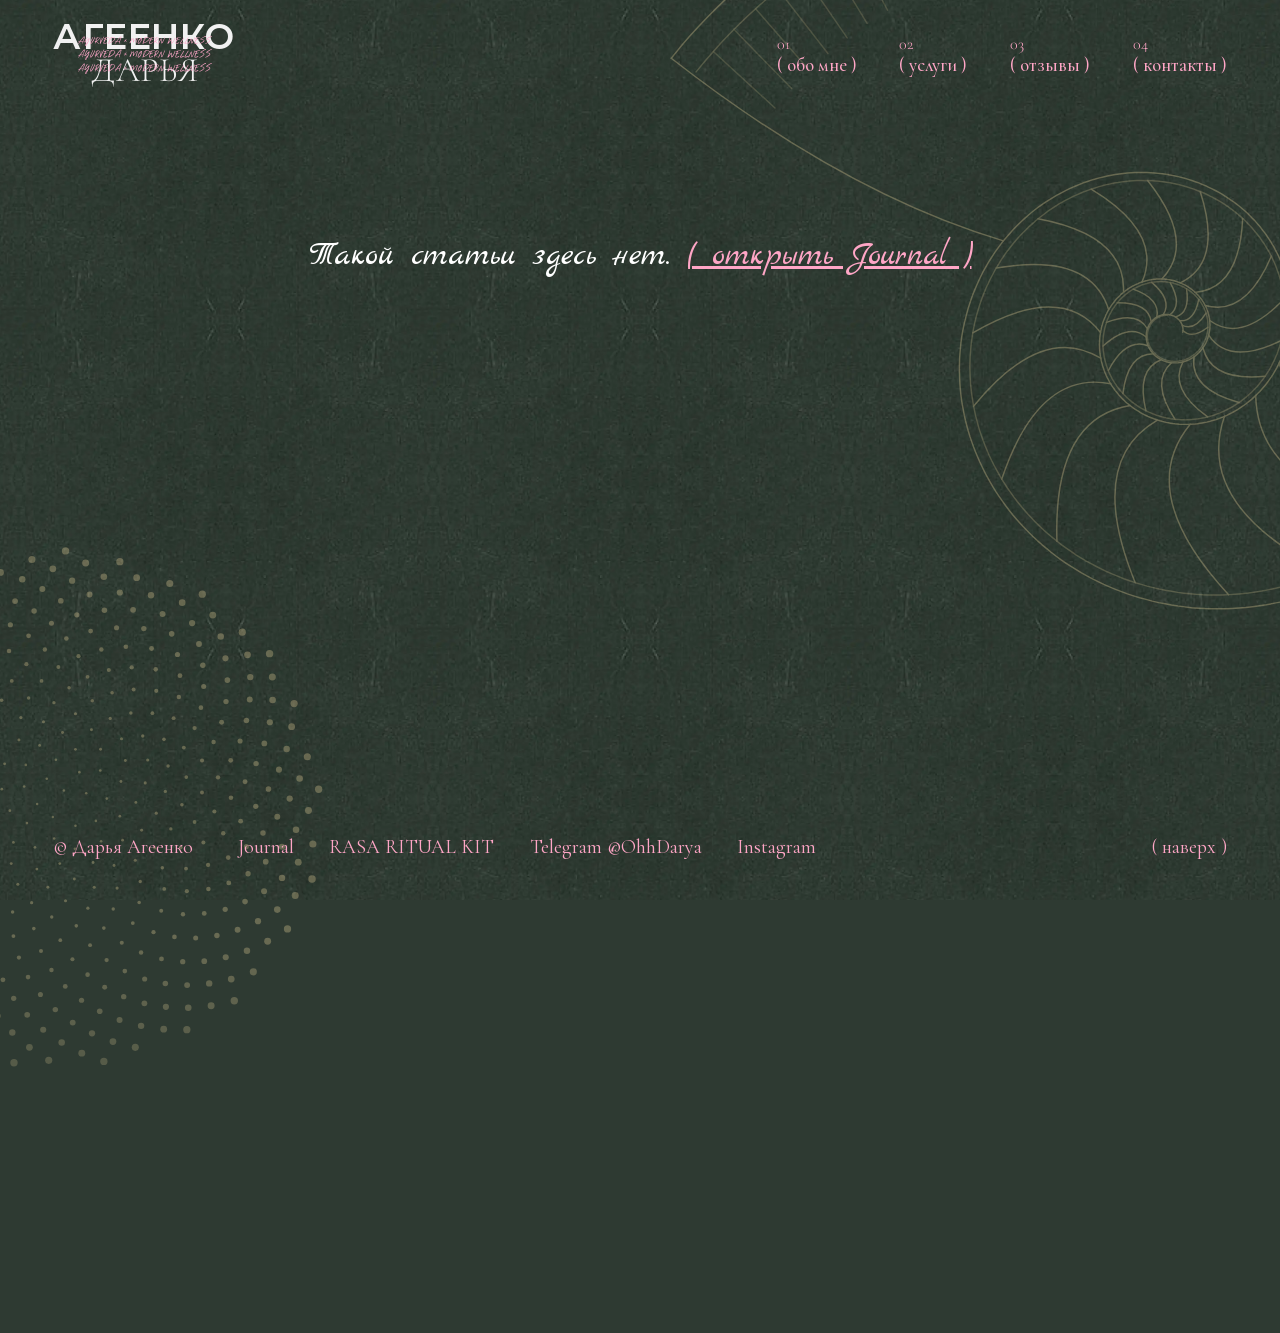
==== article.html @ fcaf8eca "Редактор сайта" ====
<!doctype html>
<html lang="ru" class="tp">
<head>
<meta charset="utf-8">
<meta name="viewport" content="width=device-width, initial-scale=1">
<title>Статья Journal. Дарья Агеенко</title>
<meta name="description" content="Статья из Journal Дарьи Агеенко: Ayurveda и современный wellness.">
<meta name="robots" content="noindex">
<meta name="theme-color" content="#2e3a32">
<meta property="og:type" content="website">
<meta property="og:locale" content="ru_RU">
<meta property="og:title" content="Journal: Дарья Агеенко">
<meta property="og:description" content="Ayurveda × Modern Wellness: статьи, интервью, рецепты.">
<meta property="og:image" content="img/og.jpg">
<link rel="icon" href="favicon.svg" type="image/svg+xml">
<link rel="icon" href="favicon-32.png" sizes="32x32" type="image/png">
<link rel="apple-touch-icon" href="apple-touch-icon.png">
<link rel="preload" href="fonts/montserrat-600.woff2" as="font" type="font/woff2" crossorigin>
<link rel="preload" href="fonts/cormorant-300.woff2" as="font" type="font/woff2" crossorigin>
<link rel="preload" href="fonts/cormorant-garamond-400.woff2" as="font" type="font/woff2" crossorigin>
<link rel="stylesheet" href="css/style.css">
<link rel="stylesheet" href="css/tests.css">
<link rel="stylesheet" href="css/extra.css">
<script>document.documentElement.classList.add('js')</script>
</head>
<body>
<div class="tbg" aria-hidden="true"></div>

<header class="thead" id="top">
  <a class="tlogo lockup" href="index.html" aria-label="Агеенко Дарья: на главную">
    <span class="lockup__h"><span class="lockup__sur">АГЕЕНКО</span> <span class="lockup__name">ДАРЬЯ</span></span>
    <span class="lockup__tag" aria-hidden="true">
      <img src="img/script.svg" width="602" height="48" alt="">
      <img src="img/script.svg" width="602" height="48" alt="">
      <img src="img/script.svg" width="602" height="48" alt="">
    </span>
  </a>
  <button class="burger" type="button" aria-expanded="false" aria-controls="menu"><span class="burger__open">( меню )</span><span class="burger__close">( закрыть )</span></button>
  <nav class="menu" id="menu" aria-label="Разделы">
    <a class="menu__i" href="index.html#about"><span class="menu__n">01</span><span class="menu__l">( обо мне )</span></a>
    <a class="menu__i" href="index.html#services"><span class="menu__n">02</span><span class="menu__l">( услуги )</span></a>
    <a class="menu__i" href="rasa-reset.html#otzyvy"><span class="menu__n">03</span><span class="menu__l">( отзывы )</span></a>
    <a class="menu__i" href="index.html#contacts"><span class="menu__n">04</span><span class="menu__l">( контакты )</span></a>
  </nav>
</header>

<main class="ar">

  <!-- статья Journal: содержимое приходит из редактора сайта (admin/, раздел «Journal»), адрес article.html?id=… -->
  <article class="ar-in" data-article hidden>
    <header class="ar-head">
      <a class="tlink ar-back" href="journal.html"><span class="arr" aria-hidden="true"></span>Journal</a>
      <div class="ar-head__l">
        <p class="ar-rub" data-a-rubric></p>
        <h1 class="ar-h" data-a-title tabindex="-1"></h1>
        <p class="ar-date" data-a-date hidden></p>
      </div>
      <figure class="ar-cover" data-a-cover hidden><img alt="" width="800" height="1000" decoding="async"></figure>
    </header>
    <div class="paper ar-paper">
      <div class="ar-text" data-a-text></div>
    </div>
    <div class="ar-end">
      <a class="pill pill--cta" href="test.html">Пройти тест на дошу&nbsp;<span class="arr" aria-hidden="true"></span></a>
      <p class="ar-end__links">
        <a class="tlink" href="journal.html">( все статьи )</a>
        <a class="tlink" href="rasa-reset.html">( RASA RESET )</a>
      </p>
    </div>
  </article>

  <p class="ar-none" data-a-none hidden>Такой статьи здесь нет. <a href="journal.html">( открыть Journal )</a></p>
  <noscript><p class="ar-none">Статьи открываются с включённым JavaScript. <a href="journal.html">( Journal )</a></p></noscript>

</main>

<footer class="foot tfoot">
  <p>© Дарья Агеенко</p>
  <nav class="foot__nav" aria-label="Разделы сайта">
    <a href="journal.html">Journal</a>
    <a href="box.html">RASA RITUAL KIT</a>
    <a href="https://t.me/OhhDarya" target="_blank" rel="noopener" aria-label="Telegram Дарьи: @OhhDarya" data-c-href="tg" data-c-aria="Telegram Дарьи: @{tg}" data-c-text="Telegram @{tg}">Telegram @OhhDarya</a>
    <a href="https://www.instagram.com/wellness_daria/" target="_blank" rel="noopener" data-c-href="ig">Instagram</a>
  </nav>
  <a href="#top">( наверх )</a>
</footer>

<script src="js/main.js" defer></script>
<script src="js/cms-site.js" defer></script>
<script src="js/article.js" defer></script>
<script src="assets/js/cms.js" data-cms-api="https://vasylian-admin.vasilyanaptyp.workers.dev" data-cms-site="ageenko" defer></script>
</body>
</html>
---- css/style.css ----
/* Дарья Агеенко: Ayurveda × Modern Wellness.
   Размеры заданы в rem: на компьютере 1rem = 1/144 ширины окна (макет 1440 px),
   на телефоне 1rem = 1/39 ширины (макет 390 px). */
@font-face{font-family:"Montserrat";src:url(../fonts/montserrat-600.woff2) format("woff2");font-weight:600;font-style:normal;font-display:swap}
@font-face{font-family:"Montserrat";src:url(../fonts/montserrat-300.woff2) format("woff2");font-weight:300;font-style:normal;font-display:swap}
@font-face{font-family:"Cormorant";src:url(../fonts/cormorant-300.woff2) format("woff2");font-weight:300;font-style:normal;font-display:swap}
@font-face{font-family:"Cormorant Garamond";src:url(../fonts/cormorant-garamond-400.woff2) format("woff2");font-weight:400;font-style:normal;font-display:swap}
@font-face{font-family:"Cormorant Garamond";src:url(../fonts/cormorant-garamond-500.woff2) format("woff2");font-weight:500;font-style:normal;font-display:swap}
@font-face{font-family:"Cormorant Garamond";src:url(../fonts/cormorant-garamond-300.woff2) format("woff2");font-weight:300;font-style:normal;font-display:swap;unicode-range:U+30-39}
@font-face{font-family:"Cormorant Garamond";src:url(../fonts/cormorant-garamond-400i.woff2) format("woff2");font-weight:400;font-style:italic;font-display:swap}
@font-face{font-family:"Marck Script";src:url(../fonts/marck-script.woff2) format("woff2");font-weight:400;font-style:normal;font-display:swap}

:root{
  --green:#2e3a32;
  --pink:#ffa6c6;
  --white:#f1f1f1;
  --ink:#2e3a32;
  --paper:#f1f1f1;
  --serif:"Cormorant Garamond","Cormorant",Georgia,"Times New Roman",serif;
  --hand:"Marck Script","Segoe Script","Comic Sans MS",cursive;
  --grot:"Montserrat","Arial Black",Arial,sans-serif;
  --ease:cubic-bezier(.2,.7,.2,1);
}
*,*::before,*::after{box-sizing:border-box}
html{-webkit-text-size-adjust:100%;text-size-adjust:100%;scroll-behavior:smooth;background:var(--green)}
body{margin:0;background:var(--green);color:var(--white);font-family:var(--serif);font-size:1.8rem;line-height:1.3;overflow-x:hidden;-webkit-font-smoothing:antialiased;-moz-osx-font-smoothing:grayscale;text-rendering:optimizeLegibility}
img,picture{display:block}
img{max-width:none}
h1,h2,h3,p,ol,ul{margin:0;padding:0;font-weight:400}
ol,ul{list-style:none}
a{color:inherit}
button{font:inherit;color:inherit;background:none;border:0;padding:0;cursor:pointer;border-radius:0}
em{font-style:normal}
.vh{position:absolute!important;width:1px;height:1px;margin:-1px;padding:0;overflow:hidden;clip:rect(0 0 0 0);clip-path:inset(50%);white-space:nowrap;border:0}
:focus-visible{outline:2px solid var(--pink);outline-offset:3px}
.strip :focus-visible,.modal--paper :focus-visible{outline-color:#111}
section[id],header[id]{scroll-margin-top:0}

/* --- общие элементы --- */
.menu__i,.more,.join,.foot a,.modal__x{color:var(--pink);text-decoration:none}
.menu__n,.menu__l{display:block;font-family:var(--serif);line-height:1}
.menu__n{font-weight:300}
.menu__l{font-weight:500}
.more,.join{text-decoration:underline;text-decoration-thickness:.045em;text-underline-offset:.13em;text-decoration-skip-ink:none}
.pill{display:inline-flex;align-items:center;justify-content:center;background:url(../img/pill.svg) center/100% 100% no-repeat;color:var(--pink);font-family:var(--serif);font-weight:400;line-height:1;text-decoration:none;white-space:nowrap;transition:transform .35s var(--ease),filter .35s}
.pill:hover{transform:scale(1.05);filter:brightness(1.12)}
.menu__i,.more,.join,.foot a,.modal__x{transition:opacity .25s}
.menu__i:hover,.more:hover,.join:hover,.foot a:hover,.modal__x:hover{opacity:.7}

/* --- надпись первого экрана: всё в em, размер задаёт .lockup --- */
.lockup{line-height:1}
.lockup__h{font-size:1em;line-height:1}
.lockup__sur{position:absolute;left:0;top:-.1432em;letter-spacing:.0133em;font-family:var(--grot);font-weight:600;color:var(--white);white-space:nowrap}
.lockup__name{position:absolute;left:1.0879em;top:.843em;letter-spacing:.028em;font-family:"Cormorant",var(--serif);font-weight:300;font-size:.963em;color:var(--white);white-space:nowrap}
.lockup__tag img{position:absolute;left:.6871em;top:.3116em;width:3.7767em;height:auto}
.lockup__tag img:nth-child(2){top:.7006em}
.lockup__tag img:nth-child(3){top:1.0895em}

/* --- появление при прокрутке (только с JS и без reduced motion) --- */
.js .rv,.js .rv-settle{transition:opacity .9s var(--ease) var(--d,0s),translate 1.1s var(--ease) var(--d,0s)}
.js .rv:not(.in){opacity:0;translate:0 2.4rem}
.js .rv-settle:not(.in){translate:-1rem 1.6rem}
/* героиня не просвечивает: за её головой обрезана буква заголовка, как в макете */
.js .dosha__girl.rv:not(.in){opacity:1}
[data-parallax]{will-change:translate}

/* --- окна --- */
.modal{border:0;padding:0;background:transparent;color:inherit;max-width:none;max-height:none;overflow:visible}
.modal::backdrop{background:rgba(20,26,22,.72);backdrop-filter:none}
.modal__in{position:relative;display:flex;flex-direction:column;align-items:center;text-align:center}
.modal--dark .modal__in{background:var(--green) url(../img/m_green.webp) center/78rem auto;color:#fff;box-shadow:0 2rem 6rem rgba(0,0,0,.55)}
.modal--paper .modal__in{background:#f1f1f1 url(../img/m_paper.webp) center/60rem auto;color:#000;box-shadow:0 2rem 6rem rgba(0,0,0,.55)}
.modal__frame{position:absolute;inset:1.2rem;width:calc(100% - 2.4rem);height:calc(100% - 2.4rem);pointer-events:none}
.modal__h img{height:auto}
.modal--dark .modal__t{font-family:var(--hand)}
.modal__x{position:relative;font-family:var(--serif)}
.modal--paper .modal__x{color:#000;text-decoration:underline;text-decoration-thickness:.045em;text-underline-offset:.16em}
.modal[open]{animation:pop .45s var(--ease)}
@keyframes pop{from{opacity:0;transform:translateY(1.6rem) rotate(-1.2deg)}to{opacity:1;transform:none}}

/* длинное окно «читать дальше» */
.modal--long .modal__in{align-items:stretch;text-align:left;max-height:88vh;max-height:88dvh;overflow-y:auto;overscroll-behavior:contain}
.modal__lead{font-family:var(--hand);color:var(--ink)}
.modal__body{font-family:var(--serif);font-weight:500;color:#111}
.modal__body ul{margin:.5em 0 0}
.modal--long .modal__x{align-self:center}
.more--nb{color:var(--pink)}

/* страницы после оплаты (spasibo.html, oshibka.html) */
.note{min-height:100vh;min-height:100dvh;display:flex;flex-direction:column;align-items:center;justify-content:center;text-align:center;color:var(--white)}
.note__h{font-family:var(--hand);color:var(--pink);line-height:1.05}
.note__t{font-family:var(--serif);font-weight:400;line-height:.95}
.note__t p+p{margin-top:.75em}
.note__a{font-family:var(--serif);color:var(--pink);text-decoration:underline;text-decoration-thickness:.045em;text-underline-offset:.13em;transition:opacity .25s}
.note__a:hover{opacity:.7}
.note__back{color:var(--pink);opacity:.75;text-decoration:none;font-family:var(--serif)}

/* окно консультаций: три карточки в арках */
.cons{position:relative;display:flex;flex-direction:column;align-items:center;text-align:center;border-style:solid;border-color:var(--pink)}
.cons__h{font-family:var(--hand);color:var(--pink);line-height:.9}
.cons__h span{display:block}
.cons__price{font-family:var(--grot);font-weight:300;color:var(--pink);line-height:1}
.cons__price span{display:block;margin-top:.1em;font-family:var(--hand)}
.cons__t{background:#f1f1f1 url(../img/m_paper.webp) center/60rem auto;color:#111;font-family:var(--serif);font-weight:500;text-align:left}
.cons__t strong{font-weight:500;text-decoration:underline;text-decoration-thickness:.05em;text-underline-offset:.14em}

.pill--wide{background:none;border:.2rem dashed var(--pink);border-radius:99rem}

@media (prefers-reduced-motion:reduce){
  html{scroll-behavior:auto}
  .js .rv,.js .rv-settle{transition:none!important;opacity:1!important;translate:none!important}
  [data-parallax]{translate:none!important}
  .modal[open]{animation:none}
  .pill,.pill:hover{transition:none;transform:none}
}

/* ================= КОМПЬЮТЕР (макет 1440) ================= */
@media (min-width:700px){
html{font-size:calc(min(100vw,2560px)/144)}
body{max-width:2560px;margin-inline:auto}
.burger{display:none}
.ln{display:block;white-space:nowrap}

/* ---- первый экран ---- */
.hero{position:relative;height:80rem;z-index:1}
.hero__bg img{position:absolute;left:0;top:0;width:144rem;height:84rem}
.lockup{position:absolute;left:31.03rem;top:22.6rem;width:81.04rem;font-size:15.94rem;line-height:1}
.menu__i{position:absolute;top:56.77rem}
.menu__i--1{left:25.1rem}.menu__i--2{left:51.2rem}.menu__i--3{left:77.4rem}.menu__i--4{left:106.6rem}
.menu__n{font-size:2.47rem}
.menu__l{font-size:2.52rem;margin-top:0.564rem;white-space:nowrap}

/* ---- обо мне ---- */
.about{position:relative;height:60rem;z-index:3}
.strip{position:absolute;inset:0}
.about__paper img{position:absolute;left:0;top:-6.3rem;width:144rem;height:77.2rem}
.about__nb{position:absolute;left:2.6rem;top:1.7rem;width:92.6rem;height:63.6rem}
.about__nbimg img{width:100%;height:100%}
.about__text{position:absolute;left:16.7rem;top:15.15rem;transform-origin:0 0;transform:rotate(10.3deg);font-family:var(--hand);font-size:2rem;line-height:1.77rem;color:var(--ink)}
.about__text p+p{margin-top:1.22rem}
.about__text p+p+p{margin-top:1.52rem}
.about__text em{color:var(--pink);text-decoration:underline;text-decoration-thickness:0.13rem;text-underline-offset:0.2rem;text-decoration-skip-ink:none}
.about__edge img{position:absolute;left:1.8rem;top:49.9rem;width:91.8rem;height:19.2rem;pointer-events:none}
.about__pol{position:absolute;left:107.6rem;top:1.9rem;width:20rem;height:31.4rem}
.about__pol img{width:100%;height:100%}
.about__photo,.about__sketch,.rasa__fig{display:none}

/* ---- доши ---- */
.dosha{position:relative;height:110rem;z-index:1}
.dosha__bg img{position:absolute;left:0;top:-10rem;width:144rem;height:127rem}
.dosha__title img{position:absolute}
.t-which{left:3.967rem;top:6.3rem;width:60.3rem;height:23.4rem}
.t-dosha{left:6.25rem;top:24.9rem;width:56.5rem;height:21.983rem}
.t-are{left:72.1rem;top:20.883rem;width:28.7rem;height:16.133rem}
.t-you{left:106rem;top:17rem;width:34.55rem;height:20.55rem}
.dosha__girl{position:absolute;left:45rem;top:26.6rem;width:38.2rem;height:86rem}
.dosha__girl img{width:100%;height:100%}
.dcard{position:absolute}
.dcard__h img,.dcard__arrow,.dcard__frame,.dcard .pill{position:absolute}
.dcard__t{position:absolute;font-family:var(--hand);font-size:2.76rem;line-height:3.02rem;color:#fff}
.pill{width:12.75rem;height:2.55rem;font-size:2.25rem;padding-bottom:.12em}
.dcard--vata{left:2rem;top:61rem;width:48rem;height:26rem}
.dcard--vata .dcard__h img{left:12.667rem;top:0.883rem;width:26.45rem;height:6.167rem}
.dcard--vata .dcard__t{left:3.69rem;top:8.857rem;font-size:2.813rem;line-height:3.235rem}
.dcard--vata .dcard__arrow{left:0.75rem;top:15.283rem;width:12.267rem;height:8.783rem}
.dcard--vata .pill{left:19.267rem;top:18.267rem}
.dcard--pitta{left:89rem;top:42.2rem;width:49rem;height:29.2rem}
.dcard--pitta .dcard__frame{left:0.6rem;top:0.617rem;width:47.333rem;height:27.95rem}
.dcard--pitta .dcard__h img{left:10.733rem;top:3.433rem;width:27.4rem;height:5.917rem}
.dcard--pitta .dcard__t{left:2.91rem;top:11.714rem;font-size:2.813rem;line-height:3.05rem}
.dcard--pitta .pill{left:17.867rem;top:22.467rem}
.dcard--kapha{left:80rem;top:76rem;width:47rem;height:23rem}
.dcard--kapha .dcard__h img{left:12.367rem;top:0.833rem;width:31.567rem;height:6.283rem}
.dcard--kapha .dcard__t{left:0.73rem;top:8.94rem}
.dcard--kapha .pill{left:16.867rem;top:19.367rem}
.dosha__pol{position:absolute;left:109.4rem;top:77rem;width:30.8rem;height:30.2rem}
.dosha__pol img{width:100%;height:100%}

/* ---- услуги (4 колонки) ---- */
.services{position:relative;height:87rem;z-index:3}
.services__paper img{position:absolute;left:0;top:-2.8rem;width:144rem;height:91rem}
.services__orn,.services__bottom{display:none}
.services__kicker{position:absolute;left:12.433rem;top:13.567rem}
.services__kicker img{width:21.25rem;height:8.267rem}
.services__title{position:absolute;left:31.967rem;top:9.583rem}
.services__title img{width:79.717rem;height:16.033rem}
.sitem{position:absolute;top:30rem;width:33rem;height:44rem;color:#000}
.sitem--1{left:6rem}.sitem--2{left:39rem}.sitem--3{left:72rem}.sitem--4{left:105rem}
.sitem__n,.sitem__h img,.sitem__t,.sitem .more{position:absolute}
.sitem__n{left:1.4rem;top:0.8rem;height:9.2rem;width:auto}
.sitem__h img{left:1.6rem;width:auto}
.sitem--1 .sitem__h img{top:15rem;height:3.87rem}
.sitem--2 .sitem__h img{top:12.4rem;height:6.66rem}
.sitem--3 .sitem__h img{top:15.1rem;height:3.74rem}
.sitem--4 .sitem__h img{top:15rem;height:3.87rem}
.sitem__t{left:1.7rem;top:22.2rem;width:29.8rem;font-family:var(--serif);font-weight:400;font-size:2.45rem;line-height:2.6rem;color:#000}
.sitem__price{display:block;margin-top:1rem;font-family:var(--grot);font-weight:300;font-size:3.6rem;line-height:1}
.more{font-family:var(--serif);font-size:2.2rem;line-height:1;white-space:nowrap}
.sitem .more{left:1.7rem;top:37.2rem}
.dosha__test{position:absolute;left:11.2rem;top:92.5rem}

/* ---- контакты и подвал ---- */
.contacts{position:relative;z-index:1;height:64rem;background:var(--green) url(../img/m_green.webp) center top/46.6rem auto;text-align:center;isolation:isolate}
.contacts::before{content:"";position:absolute;inset:0;z-index:-1;background:url(../img/dosha_bg.webp) center bottom/144rem auto no-repeat;background-image:image-set(url(../img/dosha_bg.webp) 1x,url(../img/dosha_bg@2x.webp) 2x);transform:scaleY(-1);-webkit-mask-image:linear-gradient(to top,transparent 0,#000 14rem);mask-image:linear-gradient(to top,transparent 0,#000 14rem)}
.contacts__k{position:absolute;left:0;right:0;top:9.2rem;display:flex;flex-direction:column;align-items:center}
.contacts__k .menu__n{font-size:2.35rem;color:var(--pink)}
.contacts__k .menu__l{font-size:2.52rem;margin-top:0.564rem;color:var(--pink)}
.tg{position:absolute;left:0;right:0;top:19rem;margin-inline:auto;width:max-content;display:block;font-size:11.2rem;line-height:1;color:var(--white);text-decoration:none;white-space:nowrap}
.tg__big{display:block;font-family:var(--grot);font-weight:600}
.tg__tag img{position:absolute;left:50%;margin-left:-1.888em;top:.36em;width:3.7767em;height:auto}
.tg__tag img:nth-child(2){top:.749em}
.tg__nick{display:block;margin-top:-.04em;font-family:"Cormorant",var(--serif);font-weight:300;font-size:1.0038em}
.pill--lg{width:22rem;height:4.4rem;font-size:3rem}
.pill--wide{width:33rem;font-size:2.6rem}
.contacts .pill--lg{position:absolute;left:50%;top:47rem;margin-left:-11rem}
.foot{position:relative;z-index:2;display:flex;justify-content:space-between;align-items:baseline;padding:0 6rem 4.4rem;margin-top:-9rem;font-size:2.2rem;color:var(--pink)}

/* ---- окна ---- */
.modal__in{width:60rem;padding:7rem 6rem 4.6rem}
.modal__h img{height:6.2rem;width:auto}
.modal--paper .modal__h img{height:auto;width:auto;max-height:9rem}
.modal__t{margin-top:2.8rem;font-size:3rem;line-height:1.12}
.modal--paper .modal__t{font-family:var(--serif);font-weight:500;font-size:2.97rem;line-height:3rem}
.modal__x{margin-top:3.4rem;font-size:2.2rem}
.more--nb{position:static;display:inline-block;margin-top:1.2rem;font-size:2rem}
.modal--long .modal__in{width:88rem;padding:5rem 7.2rem 3.6rem}
.modal__lead{font-size:3.6rem;line-height:1}
.modal--long .modal__x{margin-top:2.2rem}
.modal__body{margin-top:1.8rem;font-size:2.25rem;line-height:1.2}
.modal__body p+p,.modal__body ul+p{margin-top:.62em}
.note{background:var(--green) url(../img/dosha_bg.webp) center/cover no-repeat;background-image:image-set(url(../img/dosha_bg.webp) 1x,url(../img/dosha_bg@2x.webp) 2x);padding:6rem}
.note__h{font-size:11rem}
.note--err .note__h{font-size:8.2rem}
.note__t{margin-top:3.8rem;font-size:5.8rem}
.note__a{margin-top:5.6rem;font-size:3.6rem}
.note__back{margin-top:7rem;font-size:2.4rem}
.modal__test{margin-top:3rem}
.modal--dark .modal__test+.modal__x{margin-top:2.2rem}
.modal--cons .modal__in{width:66rem;padding:5.4rem 5.4rem 3.6rem}
.cons{padding:7.4rem 3.2rem 3.4rem;border-width:0.24rem;border-radius:50% 50% 0 0/12rem 12rem 0 0}
.cons+.cons{margin-top:4.6rem}
.cons__h{font-size:5.2rem}
.cons__price{margin-top:1.2rem;font-size:4.6rem}
.cons__price span{font-size:3.2rem}
.cons__t{margin-top:2.4rem;padding:2.2rem 2.6rem;font-size:2.25rem;line-height:1.2;border-radius:1.4rem}
.cons .pill--lg{margin-top:2.4rem}
.modal--cons .modal__x{margin-top:3rem}
}

/* ================= ТЕЛЕФОН (свой макет 390) ================= */
@media (max-width:699px){
html{font-size:calc(100vw/39)}
body{font-size:2.1rem;background:var(--green) url(../img/m_green.webp) center top/37.9rem auto}
.ln{display:inline}
main,section{overflow-x:clip}

/* ---- первый экран ---- */
.hero{position:relative;height:48.4rem;z-index:1}
.hero__bg img{position:absolute;left:0;top:0;width:39rem;height:68.25rem}
.lockup{position:absolute;left:2.1rem;top:13.8rem;width:34.6rem;font-size:6.77rem}

/* меню: без JS видно сеткой под именем, с JS раскрывается по кнопке */
.burger{display:none}
.menu{position:absolute;left:3rem;right:3rem;top:29rem;display:grid;grid-template-columns:1fr 1fr;gap:2.2rem 2rem}
.menu__n{font-size:2rem}
.menu__l{font-size:2.4rem;margin-top:0.4rem;white-space:nowrap}
.js .burger{display:block;position:absolute;right:0.8rem;top:1rem;z-index:30;padding:1.4rem 1.4rem;font-family:var(--serif);font-weight:500;font-size:2.3rem;line-height:1;color:var(--pink)}
.burger__close{display:none}
.menu-open .burger__open{display:none}
.menu-open .burger__close{display:inline}
.js .menu{left:1.4rem;right:1.4rem;top:6.2rem;z-index:20;display:grid;grid-template-columns:1fr;gap:2rem;padding:3.4rem 4rem 3.6rem;background:var(--green) url(../img/m_green.webp) center/37.9rem auto;box-shadow:0 1.6rem 4rem rgba(0,0,0,.5);visibility:hidden;opacity:0;translate:0 -1rem;transition:opacity .3s var(--ease),translate .3s var(--ease),visibility 0s .3s}
.js .menu::before{content:"";position:absolute;inset:0.8rem;background:url(../img/frame.svg) center/100% 100% no-repeat;pointer-events:none}
.menu-open .menu{visibility:visible;opacity:1;translate:0 0;transition-delay:0s}
.js .menu__i{position:relative;display:block}
.js .menu__n{font-size:2.1rem}
.js .menu__l{font-size:3rem;margin-top:0.3rem}

/* ---- бумажные полосы ---- */
.about,.services{position:relative;z-index:3}
.strip{position:relative;background:#f1f1f1 url(../img/m_paper.webp) center top/60rem auto}
.about__paper img,.services__paper img{position:absolute;left:0;top:-4.8rem;width:39rem;height:4.85rem}
.about__edge img,.services__bottom img{position:absolute;left:0;top:calc(100% - .1rem);width:39rem;height:6.35rem;pointer-events:none}

/* ---- обо мне ---- */
.strip--about{height:113.2rem}
.about__photo{position:absolute;left:0.7rem;top:0.2rem;width:37.6rem;height:37.6rem;rotate:-2deg}
.about__photo img{width:100%;height:100%}
.about__nb{position:absolute;left:-2.2rem;top:35.8rem;width:37.8rem;height:45.8rem;rotate:1.6deg}
.about__nbimg img{width:100%;height:100%}
.about__text{position:absolute;left:8.8rem;top:4.2rem;width:27.2rem;font-family:var(--hand);font-size:2rem;line-height:2.3rem;color:var(--ink)}
.about__text p+p{margin-top:1.3rem}
.about__text em{color:var(--pink);text-decoration:underline;text-decoration-thickness:0.12rem;text-underline-offset:0.24rem;text-decoration-skip-ink:none}
.about__sketch{position:absolute;left:5rem;top:80.2rem;width:31.2rem;height:35.5rem}
.about__sketch img{width:100%;height:100%}
.about__pol{position:absolute;left:15.26rem;top:81.34rem;width:12rem;height:18.84rem}
.about__pol img{width:100%;height:100%}

/* ---- доши ---- */
.dosha{position:relative;z-index:1;padding:66.8rem 0 10rem;background:var(--green) url(../img/m_green.webp) center top/37.9rem auto}
.dosha__bg{display:none}
.dosha__title img{position:absolute}
.t-which{left:1.2rem;top:8.6rem;width:27.74rem;height:10.76rem}
.t-dosha{left:2.25rem;top:17.16rem;width:25.99rem;height:10.11rem}
.t-are{left:2.2rem;top:30.2rem;width:13.2rem;height:7.42rem}
.t-you{left:1.4rem;top:37.6rem;width:15.9rem;height:9.45rem}
.dosha__girl{position:absolute;left:20.08rem;top:17.94rem;width:17.57rem;height:39.56rem}
.dosha__girl img{width:100%;height:100%}
.dosha__pol{position:absolute;left:0.6rem;top:48.4rem;width:17.2rem;height:16.86rem}
.dosha__pol img{width:100%;height:100%}
.dcard{position:relative;margin:0 2.4rem;display:flex;flex-direction:column;align-items:flex-start}
.dcard+.dcard{margin-top:4.4rem}
.dcard__h img{display:block;height:5rem;width:auto}
.dcard__t{margin-top:1.2rem;font-family:var(--hand);font-size:2.05rem;line-height:2.6rem;color:#fff}
.pill{width:15rem;height:3.4rem;font-size:2.3rem;padding-bottom:.12em;position:relative}
.pill::after{content:"";position:absolute;inset:-0.8rem -0.6rem}
.dcard .pill{margin-top:1.8rem}
.dcard__arrow{position:absolute;left:17.6rem;bottom:-2.6rem;width:9.2rem;height:6.6rem;scale:-1 1}
.dcard--pitta{margin:4.4rem 1.4rem 0;padding:4rem 3rem 4.4rem;align-items:center;text-align:center}
.dcard__frame{position:absolute;inset:0;width:100%;height:100%}
.dcard--pitta>*:not(.dcard__frame){position:relative}
.dcard--kapha{align-items:flex-end;text-align:right}
.dosha__test{display:flex;margin:5.8rem auto 0}

/* ---- услуги ---- */
.strip--services{padding:17.6rem 2.4rem 3.4rem}
.services__orn{position:absolute;left:0;top:21rem;width:39rem;height:26rem}
.services__orn img{width:100%;height:100%}
.services__kicker{position:absolute;left:1.6rem;top:2.2rem}
.services__kicker img{width:15rem;height:5.84rem}
.services__title{position:absolute;left:2.4rem;top:7.4rem}
.services__title img{width:34.2rem;height:6.88rem}
.slist{position:relative}
.sitem{position:relative;display:grid;grid-template-columns:auto 1fr;column-gap:1.6rem;align-items:center;color:#000}
.sitem+.sitem{margin-top:4.6rem}
.sitem__n{height:6.2rem;width:auto}
.sitem__h img{display:block;width:auto}
.sitem--1 .sitem__h img{height:4rem}
.sitem--2 .sitem__h img{height:6.2rem}
.sitem--3 .sitem__h img{height:3rem}
.sitem--4 .sitem__h img{height:3.3rem}
.sitem__price{display:block;margin-top:0.8rem;font-family:var(--grot);font-weight:300;font-size:3.2rem;line-height:1}
.sitem__t{grid-column:1/-1;margin-top:1.4rem;font-family:var(--serif);font-weight:500;font-size:2.15rem;line-height:2.5rem;color:#000}
.more{grid-column:1/-1;justify-self:start;margin-top:0.6rem;padding:1rem 0;font-family:var(--serif);font-weight:500;font-size:2.1rem;line-height:1;white-space:nowrap}

/* ---- контакты и подвал ---- */
.contacts{position:relative;z-index:1;padding:12.4rem 0 6.4rem;background:var(--green) url(../img/m_green.webp) center top/37.9rem auto;text-align:center}
.contacts__k{display:flex;flex-direction:column;align-items:center;color:var(--pink)}
.contacts__k .menu__n{font-size:2rem}
.contacts__k .menu__l{font-size:2.4rem;margin-top:0.4rem}
.tg{position:relative;display:block;margin-top:3.4rem;font-size:5.7rem;line-height:1;color:var(--white);text-decoration:none;white-space:nowrap}
.tg__big{display:block;font-family:var(--grot);font-weight:600}
.tg__tag img{position:absolute;left:50%;margin-left:-1.888em;top:.36em;width:3.7767em;height:auto}
.tg__tag img:nth-child(2){top:.749em}
.tg__nick{display:block;margin-top:-.04em;font-family:"Cormorant",var(--serif);font-weight:300;font-size:1.0038em}
.pill--lg{width:19.6rem;height:4.2rem;font-size:2.6rem}
.pill--wide{width:30rem;font-size:2.4rem}
.contacts .pill--lg{margin-top:3.6rem}
.foot{position:relative;z-index:1;display:flex;justify-content:space-between;align-items:baseline;padding:0.8rem 2.2rem 3rem;font-size:2rem;color:var(--pink);background:var(--green) url(../img/m_green.webp) center top/37.9rem auto}
.foot a{padding:0.8rem 0}

/* ---- окна ---- */
.modal{width:100%}
.modal__in{width:35rem;margin:0 auto;padding:5.4rem 3rem 3.4rem}
.modal__h img{height:4.6rem;width:auto}
.modal--paper .modal__h img{height:auto;max-height:6.2rem;max-width:28rem}
.modal__t{margin-top:2.2rem;font-size:2.2rem;line-height:1.22}
.modal--paper .modal__t{font-family:var(--serif);font-weight:500;font-size:2.2rem;line-height:1.18}
.modal__x{margin-top:2.6rem;padding:0.8rem 1rem;font-size:2.2rem}
.more--nb{display:inline-block;margin-top:0.8rem;padding:0.8rem 0;font-family:var(--serif);font-weight:500;font-size:2rem;line-height:1}
.modal--long .modal__in{width:35.8rem;padding:4.4rem 2.8rem 3rem}
.modal__lead{font-size:2.8rem;line-height:1.05}
.modal__body{margin-top:1.6rem;font-size:2.05rem;line-height:1.24}
.modal__body p+p,.modal__body ul+p{margin-top:.62em}
.note{background:var(--green) url(../img/m_green.webp) center top/37.9rem auto;padding:4rem 2.6rem}
.note__h{font-size:5rem;text-wrap:balance}
.note br{display:none}
.note__t{text-wrap:balance}
.note--err .note__h{font-size:3.6rem}
.note__t{margin-top:2.6rem;font-size:2.5rem;line-height:1.08}
.note__a{margin-top:3.6rem;padding:0.8rem 0;font-size:2.6rem}
.note__back{margin-top:4.4rem;padding:0.8rem 0;font-size:2rem}
.modal__test{margin-top:2.4rem}
.modal--dark .modal__test+.modal__x{margin-top:1.6rem}
.modal--cons .modal__in{width:36.2rem;padding:3rem 1.6rem 2.6rem}
.cons{padding:5.2rem 1.6rem 2.4rem;border-width:0.2rem;border-radius:50% 50% 0 0/7.6rem 7.6rem 0 0}
.cons+.cons{margin-top:3.4rem}
.cons__h{font-size:3.6rem}
.cons__price{margin-top:1rem;font-size:3.8rem}
.cons__price span{font-size:2.6rem}
.cons__t{margin-top:1.8rem;padding:1.6rem 1.6rem;font-size:2.05rem;line-height:1.22;border-radius:1.2rem}
.cons .pill--lg{margin-top:2rem}
.modal--cons .modal__x{margin-top:2.2rem}
}

.contacts__more{display:flex;flex-wrap:wrap;justify-content:center;gap:1.2rem 3.2rem;margin:3.2rem 0 0;font-family:var(--serif);font-size:2rem}
.contacts__more a{color:var(--pink);text-decoration:none;transition:opacity .25s}
.contacts__more a:hover{opacity:.7}
---- css/tests.css ----
/* Дарья Агеенко: страницы test.html, rasa-check-in.html, rasa-reset.html.
   Дополняет style.css (те же шрифты и та же единица: на компьютере 1rem = 1/144 ширины окна,
   на телефоне 1rem = 1/39 ширины). Файлы главной не меняет, только переопределяет под .tp/.thead. */

html.tp{scroll-padding-top:2rem}
.tp body{position:relative;display:flex;flex-direction:column;min-height:100vh;min-height:100dvh}
.tp main{position:relative;z-index:1;flex:1 0 auto;overflow-x:clip}
.tbg{overflow:hidden}
.tp figure{margin:0}
.tp .foot{margin-top:0}
.scr[hidden]{display:none!important}
.scr{animation:scr .55s var(--ease)}
@keyframes scr{from{opacity:0;transform:translateY(1.4rem)}to{opacity:1;transform:none}}

/* стрелка вместо знака «→» (в шрифтах сайта его нет) */
.arr{display:inline-block;width:1.2em;height:.56em;vertical-align:.04em;background:currentColor;
  -webkit-mask:url("data:image/svg+xml,%3Csvg xmlns='http://www.w3.org/2000/svg' viewBox='0 0 26 12'%3E%3Cpath d='M1 6h23M19 1.2 24 6l-5 4.8' fill='none' stroke='%23000' stroke-width='1.3' stroke-linecap='round' stroke-linejoin='round'/%3E%3C/svg%3E") center/contain no-repeat;
  mask:url("data:image/svg+xml,%3Csvg xmlns='http://www.w3.org/2000/svg' viewBox='0 0 26 12'%3E%3Cpath d='M1 6h23M19 1.2 24 6l-5 4.8' fill='none' stroke='%23000' stroke-width='1.3' stroke-linecap='round' stroke-linejoin='round'/%3E%3C/svg%3E") center/contain no-repeat}

/* фон верха страницы: раковина наутилуса и точки золотого угла тонкими линиями */
.tbg{position:absolute;left:0;top:0;width:100%;z-index:0;pointer-events:none;
  -webkit-mask-image:linear-gradient(#000 70%,transparent);mask-image:linear-gradient(#000 70%,transparent)}

/* шапка */
.thead{position:relative;z-index:10}
.thead .lockup{display:block;width:5.09em;height:1.72em;text-decoration:none;color:var(--white)}
.thead .lockup__h{display:block}
.thead .lockup:hover{opacity:.85}
.thead .lockup{transition:opacity .25s}

/* полароид */
.pol{position:absolute;display:block;padding:4.5% 4.5% 16%;background:#f5f4f0;box-shadow:0 .8rem 2.4rem rgba(0,0,0,.42)}
.pol img{display:block;width:100%;height:auto}
.pol::before{content:"";position:absolute;left:31%;top:-1.1rem;width:38%;height:2.3rem;background:rgba(238,208,206,.86);rotate:-4deg;box-shadow:0 .1rem .3rem rgba(0,0,0,.16)}

/* бумажная полоса с рваными краями */
.paper{position:relative;background:#f1f1f1 url(../img/m_paper.webp) center top/60rem auto;color:#000}
.paper::before,.paper::after{content:"";position:absolute;left:0;right:0;pointer-events:none;background-repeat:no-repeat;background-size:100% 100%}
.paper::before{bottom:calc(100% - .1rem)}
.paper::after{top:calc(100% - .1rem)}
.paper :focus-visible{outline-color:#111}

/* кнопка-пилюля покрупнее и ссылки */
.pill--cta{width:auto;height:auto;text-align:center;border:0;cursor:pointer}
.tlink{font-family:var(--serif);color:var(--pink);text-decoration:underline;text-decoration-thickness:.045em;text-underline-offset:.16em;text-decoration-skip-ink:none;transition:opacity .25s;cursor:pointer}
.tlink:hover{opacity:.7}

/* карточка-записка вступления */
.tcard{position:relative;color:#000;filter:drop-shadow(0 1.4rem 2.4rem rgba(0,0,0,.42))}
.tcard::before{content:"";position:absolute;inset:0;z-index:-1;background:#f1f1f1 url(../img/m_paper.webp) center/60rem auto;
  clip-path:polygon(0 1.2%,6% 0,14% .9%,23% .2%,34% 1%,47% 0,58% .8%,70% .1%,81% 1.1%,92% .2%,100% .9%,99.3% 12%,100% 26%,99.2% 41%,99.9% 57%,99.1% 72%,100% 88%,99.4% 100%,90% 99.1%,78% 100%,66% 99%,53% 99.8%,41% 98.9%,29% 100%,17% 99.2%,7% 100%,0 99%,.7% 86%,0 70%,.8% 55%,.1% 39%,.9% 24%,0 11%)}
.tcard::after{content:"";position:absolute;left:50%;top:-1.3rem;width:11rem;height:2.8rem;margin-left:-5.5rem;background:rgba(238,208,206,.88);rotate:-2.5deg}
.tcard__h{font-family:var(--hand);color:var(--ink);line-height:1}
.tcard p{font-family:var(--serif);font-weight:500}
.tcard__list,.tcard__eq{font-family:var(--hand)!important;font-weight:400!important;color:var(--ink)}
.tcard__eq span{display:block}
.tcard__eq i{font-family:var(--serif);font-style:normal;font-weight:500;font-size:.8em}
.tintro__meta{font-family:var(--serif);color:var(--pink)}
.saved{font-family:var(--hand);color:#fff}
.saved b{font-weight:400;color:var(--pink)}
.saved__open{font-family:var(--serif);color:var(--pink);text-decoration:underline;text-decoration-thickness:.045em;text-underline-offset:.16em}
.ttl img,.cttl img{position:absolute}
.cttl__ci{position:absolute;font-family:var(--serif);font-weight:400;line-height:1;letter-spacing:.05em;color:var(--white);white-space:nowrap}
.cttl__q{position:absolute;font-family:var(--hand);line-height:1;color:var(--pink);rotate:-3deg;white-space:nowrap}

/* вопрос */
.q__top{display:flex;justify-content:space-between;align-items:center}
.q__back{font-family:var(--serif);font-weight:500;color:#000;text-decoration:underline;text-decoration-thickness:.045em;text-underline-offset:.16em}
.q__prog{font-family:var(--serif);font-weight:400;line-height:1;color:#000}
.q__bar{background:rgba(0,0,0,.16)}
.q__bar i{display:block;height:100%;width:0;background:var(--ink);transition:width .45s var(--ease)}
.q__h{font-family:var(--serif);font-weight:400;color:#000;outline:none;text-wrap:balance}
.q__h--caps{text-transform:uppercase;letter-spacing:.035em}
.q__hint{font-family:var(--hand);color:var(--ink)}
.q__list{border-top:.1rem solid rgba(0,0,0,.3)}
.ans{display:flex;align-items:center;width:100%;border-bottom:.1rem solid rgba(0,0,0,.3);text-align:left;font-family:var(--serif);font-weight:500;color:#000;transition:background-color .25s;-webkit-tap-highlight-color:transparent}
.ans__k{flex:none;display:grid;place-items:center;border:.12rem solid #111;border-radius:52% 48% 50% 50%/48% 52% 48% 52%;font-weight:400;line-height:1;padding-bottom:.12em;transition:background-color .25s}
.ans__t{display:block}
.ans.is-on .ans__k{background:var(--pink)}
.ans.is-on .ans__m{background:linear-gradient(transparent 56%,rgba(255,166,198,.85) 56%,rgba(255,166,198,.85) 94%,transparent 94%);-webkit-box-decoration-break:clone;box-decoration-break:clone}
@media (hover:hover){
  .ans:hover{background-color:rgba(0,0,0,.04)}
  .ans:hover .ans__k{background:var(--pink)}
}
.q__list.is-in .ans{animation:ans .45s var(--ease) both}
.q__list.is-in .ans:nth-child(2){animation-delay:.05s}
.q__list.is-in .ans:nth-child(3){animation-delay:.1s}
.q__list.is-in .ans:nth-child(4){animation-delay:.15s}
@keyframes ans{from{opacity:0;transform:translateY(1rem)}to{opacity:1;transform:none}}

/* результат теста на дошу */
.res__card{position:relative;display:flex;flex-direction:column;align-items:center;text-align:center;background:url(../img/frame.svg) center/100% 100% no-repeat}
.res__k{font-family:var(--serif);color:var(--pink)}
.res__names{display:flex;justify-content:center;outline:none}
.res__name{display:flex;flex-direction:column;align-items:center}
.res__name img{width:auto}
.res__role{font-family:var(--serif);color:var(--white);opacity:.82;line-height:1}
.res__x{font-family:var(--serif);color:var(--pink);line-height:1}
.res__about{font-family:var(--hand);color:#fff}
.res__about b{display:block;font-family:var(--serif);font-weight:400;color:var(--pink)}
.res__count{font-family:var(--serif);color:var(--pink)}
.res__pols{position:relative}

/* таблицы питания */
.rec__head{display:block;position:relative}
.rec__k{display:block;font-family:var(--serif);font-weight:500;letter-spacing:.14em;text-transform:uppercase;color:#000}
.rec__h{display:inline;font-family:var(--hand);line-height:1.1;color:var(--ink);background:linear-gradient(transparent 60%,rgba(255,166,198,.75) 60%,rgba(255,166,198,.75) 92%,transparent 92%)}
.rec__p,.rec__row dd,.rec__own p{font-family:var(--serif);font-weight:500;color:#000}
.rec__t{margin:0}
.rec__row{border-top:.1rem solid rgba(0,0,0,.28)}
.rec__row:last-child{border-bottom:.1rem solid rgba(0,0,0,.28)}
.rec__row dt{font-family:var(--hand);line-height:1.05;color:var(--ink)}
.rec__row dd{margin:0}
.rec__after{font-family:var(--hand);color:var(--ink)}
.rec+.rec{border-top:.1rem dashed rgba(0,0,0,.45)}
details.rec>summary{cursor:pointer;list-style:none}
details.rec>summary::-webkit-details-marker{display:none}
.rec__tog{display:block;font-family:var(--serif);font-weight:500;color:#000;text-decoration:underline;text-decoration-thickness:.045em;text-underline-offset:.16em}
.rec__tog::before{content:"( открыть )"}
details[open]>summary .rec__tog::before{content:"( свернуть )"}
.tend{text-align:center}
.tend__links{display:flex;flex-wrap:wrap;justify-content:center}
button.tlink{font-family:var(--serif)}

/* результат RASA CHECK-IN */
.cres{text-align:center}
.cres__k{font-family:var(--hand);color:#fff;line-height:1}
.cres__h{display:flex;justify-content:center;outline:none;font-family:var(--serif);font-weight:400;line-height:1}
.cres__num{color:var(--pink)}
.cres__name{color:var(--white);letter-spacing:.05em;white-space:nowrap}
.cres__body{text-align:center}
.cres__need{font-family:var(--hand);line-height:1.1;color:var(--ink)}
.cres__t,.cres__today{font-family:var(--serif);font-weight:500;color:#000;margin-inline:auto}
.cres__sub{font-family:var(--serif);font-weight:500;letter-spacing:.14em;text-transform:uppercase;color:#000}
.steps{display:flex;flex-wrap:wrap;justify-content:center;align-items:baseline;font-family:var(--hand);color:var(--ink)}
.steps li{display:flex;align-items:baseline;white-space:nowrap}
.steps li+li::before{content:"";display:inline-block;width:1.1em;height:.5em;margin:0 .45em 0 .1em;background:#111;transform:translateY(-.12em);
  -webkit-mask:url("data:image/svg+xml,%3Csvg xmlns='http://www.w3.org/2000/svg' viewBox='0 0 26 12'%3E%3Cpath d='M1 6h23M19 1.2 24 6l-5 4.8' fill='none' stroke='%23000' stroke-width='1.3' stroke-linecap='round' stroke-linejoin='round'/%3E%3C/svg%3E") center/contain no-repeat;
  mask:url("data:image/svg+xml,%3Csvg xmlns='http://www.w3.org/2000/svg' viewBox='0 0 26 12'%3E%3Cpath d='M1 6h23M19 1.2 24 6l-5 4.8' fill='none' stroke='%23000' stroke-width='1.3' stroke-linecap='round' stroke-linejoin='round'/%3E%3C/svg%3E") center/contain no-repeat}
.cres__rit{font-family:var(--hand);color:var(--ink);margin-inline:auto}
.cres__today{border-top:.1rem dashed rgba(0,0,0,.45)}
.cnext,.cask{text-align:center;margin-inline:auto}
.cnext__t{font-family:var(--hand);color:#fff;margin-inline:auto}
.cask__h{font-family:var(--serif);font-weight:400;color:var(--white);line-height:1.05}
.cask__h b{font-weight:400;color:var(--pink);white-space:nowrap}
.cask p{font-family:var(--serif);color:var(--white)}
.cask__trio{font-family:var(--hand)!important;color:var(--pink)!important}

/* RASA RESET: по развороту программы из макета Дарьи */
.rs-title img{display:block;height:auto}
.rs-kick{font-family:var(--serif);font-weight:400;text-transform:uppercase;letter-spacing:.14em;color:var(--white);white-space:nowrap}
.rs-oval{display:inline-block;border:.2rem solid var(--pink);border-radius:50%;font-family:var(--hand);color:var(--pink);text-align:center;line-height:1.1}
.rs-oval span{display:block;white-space:nowrap}
.rs-hero__go{display:flex;align-items:center;flex-wrap:wrap}
.rs-hero__r{position:relative}
.rs-photo{position:absolute;height:auto;filter:drop-shadow(0 1rem 2rem rgba(0,0,0,.35))}
.blot{display:flex;flex-direction:column;align-items:center;justify-content:center;background:url(../img/t/rr_blot.webp) center/100% 100% no-repeat;font-family:var(--hand);color:var(--ink);line-height:1;rotate:-7deg}
.rs-hero .blot{position:absolute}
.blot__l{text-decoration:underline;text-decoration-thickness:.07em;text-underline-offset:.14em}
.rs-join1,.rs-join{position:relative;text-align:center}
.rs-prog{position:relative}
.rs-idea{font-family:var(--hand);color:#fff;rotate:-3deg}
.rs-daily__h,.rs-day__r,.rs-final__h,.rs-rev__h{font-family:var(--hand);font-weight:400;line-height:1;color:var(--pink);text-decoration:underline;text-decoration-thickness:.07em;text-underline-offset:.16em}
.rs-list{font-family:var(--hand);color:#fff}
.rs-list li{position:relative}
.rs-list li::before{content:"";position:absolute;border-radius:50%;background:var(--pink)}
.rs-daynav{display:flex;flex-wrap:wrap}
.rs-daynav a{font-family:var(--hand);color:#fff;text-decoration:none;border-bottom:.2rem solid var(--pink);line-height:1.1;rotate:-4deg;white-space:nowrap;transition:opacity .25s}
.rs-daynav a:hover{opacity:.7}
.rs-days{border-top:.1rem solid rgba(241,241,241,.28)}
.rs-day{position:relative;border-bottom:.1rem solid rgba(241,241,241,.28);scroll-margin-top:2rem}
.rs-day__n{justify-self:start;align-self:start;display:inline-block;border:.18rem solid var(--pink);border-radius:50%;font-family:var(--hand);color:#fff;line-height:1;letter-spacing:.06em;rotate:-7deg;white-space:nowrap}
.rs-day__h img{display:block;width:auto;max-width:100%}
.rs-day__ph{height:auto;filter:drop-shadow(0 .8rem 1.6rem rgba(0,0,0,.35))}
.rs-day__t{font-family:var(--hand);color:#fff}
.rs-day__r{justify-self:start;margin-bottom:0;rotate:-3deg}
.rs-final__t{font-family:var(--hand);color:var(--pink);rotate:-3deg}
.sgd{position:absolute;pointer-events:none;height:auto;z-index:-1}
.rs-rev{scroll-margin-top:2rem}
.rs-rev__h{display:table;margin-inline:auto;rotate:-3deg}
.rev{position:relative;color:#000;filter:drop-shadow(0 1.2rem 2rem rgba(0,0,0,.4));break-inside:avoid}
.rev::before{content:"";position:absolute;inset:0;z-index:-1;background:#f1f1f1 url(../img/m_paper.webp) center/60rem auto;clip-path:polygon(0 1.2%,6% 0,14% .9%,23% .2%,34% 1%,47% 0,58% .8%,70% .1%,81% 1.1%,92% .2%,100% .9%,99.3% 12%,100% 26%,99.2% 41%,99.9% 57%,99.1% 72%,100% 88%,99.4% 100%,90% 99.1%,78% 100%,66% 99%,53% 99.8%,41% 98.9%,29% 100%,17% 99.2%,7% 100%,0 99%,.7% 86%,0 70%,.8% 55%,.1% 39%,.9% 24%,0 11%)}
.rev::after{content:"";position:absolute;left:50%;top:-1.2rem;width:9rem;height:2.5rem;margin-left:-4.5rem;background:rgba(238,208,206,.88);rotate:-2.5deg}
.rev:nth-child(even)::after{left:24%;rotate:4deg}
.rev__n{font-family:var(--hand);color:var(--ink);line-height:1}
.rev__n span{background:linear-gradient(transparent 60%,rgba(255,166,198,.75) 60%,rgba(255,166,198,.75) 92%,transparent 92%)}
.rev__t{margin:0;font-family:var(--serif);font-weight:500}
.rev__t p+p{margin-top:.6em}
.rs-join__trio{font-family:var(--hand);color:var(--pink)}
.blot--lg{margin-inline:auto}

@media (prefers-reduced-motion:reduce){
  .scr,.q__list.is-in .ans{animation:none}
  .q__bar i{transition:none}
}

/* ================= КОМПЬЮТЕР ================= */
@media (min-width:700px){
.tp body{background:var(--green) url(../img/m_green.webp) center top/46.6rem auto}
.tbg{height:150rem;opacity:.34;background:url(../img/t/shell-nautilus.svg) right -30rem top -18rem/100rem auto no-repeat,url(../img/t/geo-phyllotaxis.svg) left -24rem top 60rem/62rem auto no-repeat}
.paper::before{height:6rem;background-image:url(../img/t/edge_top.webp);background-image:image-set(url(../img/t/edge_top.webp) 1x,url(../img/t/edge_top@2x.webp) 2x)}
.paper::after{height:6.7rem;background-image:url(../img/t/edge_bot.webp);background-image:image-set(url(../img/t/edge_bot.webp) 1x,url(../img/t/edge_bot@2x.webp) 2x)}

.thead{display:flex;align-items:center;justify-content:space-between;height:12.4rem;padding:0 6rem}
.thead .lockup{position:relative;left:auto;top:auto;flex:none;font-size:4rem}
.thead .menu{display:flex;gap:4.8rem}
.thead .menu__i{position:static;display:block}
.thead .menu__n{font-size:1.8rem}
.thead .menu__l{font-size:2.1rem;margin-top:.4rem}

.pill--cta{min-height:6.2rem;padding:1.4rem 4.6rem 1.7rem;font-size:3rem}
.tlink{font-size:2.3rem}

/* вступление */
.tintro{position:relative;width:min(128rem,100% - 8rem);margin:1rem auto 0;padding-bottom:10rem;display:grid;grid-template-columns:minmax(0,1fr) 56rem;grid-template-rows:auto 1fr;column-gap:4rem}
.tintro__l{grid-column:1;grid-row:1/3;position:relative;height:70rem}
.tcard{grid-column:2;grid-row:1;margin-top:3rem;padding:5.4rem 5.4rem 4.8rem;rotate:1.2deg}
.tintro__go{grid-column:2;grid-row:2;margin-top:4.6rem;text-align:center}
.tcard__h{font-size:5.4rem}
.tcard p{margin-top:2rem;font-size:2.4rem;line-height:1.22}
.tcard .tcard__list{margin-top:2.6rem;font-size:2.75rem;white-space:nowrap}
.tcard .tcard__eq{font-size:2.9rem;line-height:1.25}
.tintro__meta{margin-top:1.8rem;font-size:2.2rem}
.saved{margin-top:2.2rem;font-size:2.8rem}
.saved__open{display:inline-block;margin-left:.6rem;font-size:2.2rem}

.ttl{position:absolute;left:0;top:1rem;width:46rem;height:37rem}
.ttl__which{left:0;top:0;width:37.4rem;height:14.5rem}
.ttl__dosha{left:1.4rem;top:11.5rem;width:35rem;height:13.6rem}
.ttl__are{left:.6rem;top:27.4rem;width:14rem;height:7.87rem}
.ttl__you{left:14.8rem;top:25.6rem;width:17.2rem;height:10.23rem}
.pol--chair{left:32.4rem;top:14.2rem;width:21rem;rotate:4deg}
.pol--turmeric{left:1rem;top:42rem;width:18rem;rotate:-6deg}
.pol--thali{left:48rem;top:39rem;width:18rem;rotate:5deg}

.cttl{position:absolute;left:0;top:1rem;width:62rem;height:27rem}
.cttl__rasa{left:0;top:0;width:45rem;height:15.05rem}
.cttl__ci{left:4.6rem;top:12.2rem;font-size:10.6rem}
.cttl__q{left:6rem;top:25.6rem;font-size:4.6rem}
.tintro--ci .tintro__l{height:72rem}
.tintro--ci .tcard{margin-top:6rem;padding-top:4.6rem}
.tintro--ci .tcard p:first-child{margin-top:0;font-size:2.7rem}
.pol--sea{left:2rem;top:41rem;width:20rem;rotate:-5deg}
.pol--calm{left:24rem;top:35rem;width:22rem;rotate:4deg}
.pol--sage{left:49rem;top:42rem;width:17rem;rotate:7deg}

/* вопрос */
.tq{padding:7rem 0 13rem}
.q{width:min(86rem,100% - 8rem);margin:0 auto;padding:3.4rem 0 5.6rem}
.q__back{font-size:2.3rem;padding:1rem 0}
.q__prog{font-size:3rem}
.q__bar{height:.2rem;margin-top:1rem}
.q__h{margin-top:4.4rem;font-size:5.6rem;line-height:1.04}
.q__h--caps{font-size:6rem}
.q__hint{margin-top:1rem;font-size:2.7rem}
.q__list{margin-top:3rem}
.ans{gap:2.6rem;min-height:8.8rem;padding:1.3rem 1rem;font-size:2.7rem;line-height:1.14}
.ans__k{width:5.8rem;height:5.8rem;font-size:3.5rem}

/* результат доши */
.tres{padding-bottom:3rem}
.res{position:relative;width:min(124rem,100% - 8rem);margin:2rem auto 0;display:grid;grid-template-columns:minmax(0,1fr) 38rem;column-gap:5rem;align-items:center}
.res__card{padding:6.4rem 6rem 6.8rem}
.res__k{font-size:2.3rem}
.res__names{margin-top:2.4rem;align-items:flex-end;gap:2.2rem}
.res__name{gap:1rem}
.res__name img{height:9.4rem}
.res__names--two .res__name img{height:5.6rem}
.res__role{font-size:2rem}
.res__x{font-size:4.4rem;padding-bottom:.9rem}
.res__about{margin-top:3.2rem;max-width:62rem;font-size:2.9rem;line-height:1.14}
.res__about p+p{margin-top:1.6rem}
.res__about b{font-size:2.1rem;margin-bottom:.3rem}
.res__count{margin-top:2.8rem;font-size:2.1rem}
.res__card .pill--cta{margin-top:3.4rem}
.res__pols{height:50rem}
.pol--r1{left:3rem;top:1rem;width:25rem;rotate:5deg}
.pol--r2{left:11rem;top:24rem;width:22rem;rotate:-5deg}
.paper--rec{margin-top:11rem}
.recs{width:min(108rem,100% - 8rem);margin:0 auto;padding:4.4rem 0 5.6rem}
.rec__k{font-size:2rem}
.rec__h{font-size:6.6rem}
.rec__p{margin-top:2.6rem;max-width:92rem;font-size:2.6rem;line-height:1.2}
.rec__own p{font-size:2.6rem;line-height:1.2;max-width:92rem}
.rec__own p+p{margin-top:1.4rem}
.rec__own{margin-bottom:4.4rem}
.rec__t{margin-top:3.2rem}
.rec__row{display:grid;grid-template-columns:32rem minmax(0,1fr);column-gap:3rem;padding:1.7rem 0 1.9rem}
.rec__row dt{font-size:3.1rem}
.rec__row dd{font-size:2.45rem;line-height:1.2}
.rec__after{margin-top:3rem;max-width:92rem;font-size:3rem;line-height:1.16}
.rec+.rec{margin-top:5rem;padding-top:4rem}
.rec__tog{margin-top:1.4rem;font-size:2.3rem}
.tend{padding:15rem 2rem 2rem}
.tend__links{gap:1.4rem 5rem;margin-top:3.6rem}

/* результат CHECK-IN */
.cres{padding:3rem 2rem 0}
.cres__k{font-size:3.8rem}
.cres__h{margin-top:1.6rem;gap:3.4rem;align-items:baseline;font-size:10rem}
.cres__num::after{content:"—";margin-left:3.4rem}
.tres--ci .paper--rec{margin-top:10rem}
.cres__body{width:min(92rem,100% - 8rem);margin:0 auto;padding:4.4rem 0 5.6rem}
.cres__need{font-size:6.4rem}
.cres__t{margin-top:2.2rem;max-width:74rem;font-size:2.8rem;line-height:1.2}
.cres__sub{margin-top:4.4rem;font-size:2rem}
.steps{margin-top:1.4rem;font-size:3.5rem;line-height:1.3;gap:0}
.cres__rit{margin-top:1.4rem;max-width:80rem;font-size:3.4rem;line-height:1.2}
.cres__today{margin-top:3.6rem;padding-top:3rem;max-width:74rem;font-size:2.7rem;line-height:1.22}
.cnext{padding:16rem 2rem 0}
.cnext__t{max-width:76rem;font-size:3.8rem;line-height:1.14}
.cnext .pill--cta{margin-top:3.6rem}
.cask{margin-top:11rem;max-width:84rem;padding:0 2rem}
.cask__h{font-size:5.6rem}
.cask p{margin-top:1.8rem;font-size:2.7rem;line-height:1.22}
.cask .pill--cta{margin-top:3rem}
.cask .cask__h{margin-top:0}
.cask .cask__trio{margin-top:3rem;font-size:3.6rem}
.tend--ci{padding-top:5rem}

/* RASA RESET */
.rs-hero{position:relative;width:min(124rem,100% - 8rem);margin:0 auto;display:grid;grid-template-columns:minmax(0,1fr) 46rem;column-gap:2rem;align-items:center;padding:1rem 0 4rem}
.rs-title{margin-top:6rem;rotate:-5deg;transform-origin:0 100%}
.rs-title img{width:72rem}
.rs-kick{margin:1.8rem 0 0 3rem;font-size:4.4rem;rotate:-5deg;transform-origin:0 100%}
.rs-oval{margin:3.4rem 0 0 1rem;padding:2rem 6rem 2.6rem;font-size:4rem;rotate:-6deg}
.rs-hero__go{margin-top:5.4rem;gap:1.6rem 4rem}
.rs-hero__r{height:62rem}
.rs-photo{right:2rem;top:3rem;width:38rem}
.rs-hero .blot{left:-8rem;bottom:1rem}
.blot{width:27rem;height:15.4rem;padding:0 2rem 1rem}
.blot__l{font-size:3.2rem}
.blot__v{margin-top:.7rem;font-size:5.6rem}
.rs-check{margin-top:5rem}
.rs-check .tintro{padding-bottom:6rem}
.rs-join1{padding:0 2rem 2rem}
.pill--big{min-height:7.6rem;padding:1.8rem 6rem 2.3rem;font-size:3.5rem}
.rs-prog{width:min(128rem,100% - 8rem);margin:13rem auto 0}
.rs-prog__top{display:grid;grid-template-columns:1.15fr 1fr .8fr;column-gap:6rem;align-items:start;padding-bottom:8rem}
.rs-idea{margin-top:1.4rem;font-size:3.3rem;line-height:1.2}
.rs-daily__h{font-size:5rem}
.rs-list{margin-top:2.2rem;font-size:3.1rem;line-height:1.24}
.rs-list li{padding-left:3rem}
.rs-list li::before{left:.7rem;top:.5em;width:.9rem;height:.9rem}
.rs-daynav{gap:2.8rem 3.4rem;margin-top:2rem}
.rs-daynav a{font-size:3.2rem;padding-bottom:.3rem}
.rs-days{display:grid;grid-template-columns:1fr 1fr}
.rs-day{display:grid;grid-template-columns:minmax(0,1fr) 21rem;column-gap:3rem;align-content:start;padding:5.4rem 4rem 5.8rem}
.rs-day:nth-child(odd){border-right:.1rem solid rgba(241,241,241,.28);padding-left:1rem}
.rs-day:nth-child(even){padding-right:1rem}
.rs-day__n{grid-column:1;padding:.9rem 3.6rem 1.2rem;font-size:3.2rem}
.rs-day__h{grid-column:1;margin-top:2.2rem}
.rs-day__h img{height:8.6rem}
.rs-day__ph{grid-column:2;grid-row:1/6;width:21rem;align-self:start;justify-self:end;margin-top:1rem}
.rs-day__t{grid-column:1;margin-top:1.8rem;font-size:2.8rem;line-height:1.2}
.rs-day__r{grid-column:1;margin-top:3rem;font-size:3.4rem}
.rs-day__list{grid-column:1;margin-top:1.6rem;font-size:2.8rem}
.rs-day--final{display:block;padding:6.4rem 4rem 6rem 5rem}
.rs-final__h{font-size:4.4rem}
.rs-final__t{margin-top:2.6rem;max-width:42rem;font-size:3.4rem;line-height:1.24}
.sgd--scallop{right:3rem;bottom:4rem;width:23rem;opacity:.7;z-index:0}
.sgd--ammonite{right:-14rem;top:-17rem;width:56rem;opacity:.34}
.sgd--spiral{left:12rem;top:7rem;width:17rem;opacity:.7}
.sgd--golden{right:5rem;top:9rem;width:42rem;opacity:.4}
.rs-rev__in{width:min(124rem,100% - 8rem);margin:0 auto;padding:13rem 0 0}
.rs-rev__h{font-size:7.4rem}
.rs-rev__list{margin-top:7rem;display:grid;grid-template-columns:repeat(3,minmax(0,1fr));column-gap:4.6rem;align-items:start}
.rev{margin:0 0 4.8rem;padding:4.6rem 3.6rem 3.8rem}
.rs-rev__col:nth-child(odd) .rev:nth-child(odd),.rs-rev__col:nth-child(even) .rev:nth-child(even){rotate:-1.2deg}
.rs-rev__col:nth-child(odd) .rev:nth-child(even),.rs-rev__col:nth-child(even) .rev:nth-child(odd){rotate:1deg}
.rs-rev__col:nth-child(2){margin-top:3rem}
.rev__n{font-size:4.4rem}
.rev__t{margin-top:1.6rem;font-size:2.4rem;line-height:1.24}
.rs-join{padding:12rem 2rem 8rem}
.rs-join__trio{font-size:3.8rem}
.blot--lg{margin-top:3.4rem;width:31rem;height:17.6rem}
.blot--lg .blot__l{font-size:3.6rem}
.blot--lg .blot__v{font-size:6.4rem}
.rs-join .pill--big{margin-top:3.6rem}

.tfoot{padding:5rem 6rem 4.4rem}
}

/* планшет: та же вёрстка, единица крупнее */
@media (min-width:700px) and (max-width:1099px){
html.tp{font-size:calc(100vw/118)}
.tintro{grid-template-columns:minmax(0,1fr) 52rem;column-gap:2rem;width:calc(100% - 6rem)}
.pol--thali{display:none}
.tcard .tcard__list{font-size:2.5rem}
.cttl__ci{font-size:9.6rem}
.pol--sage{display:none}
.thead{padding:0 4rem}
.thead .menu{gap:3.4rem}
.rs-hero{grid-template-columns:minmax(0,1fr) 36rem;width:calc(100% - 6rem)}
.rs-title img{width:66rem}
.rs-photo{width:32rem;right:0}
.rs-hero .blot{left:-4rem}
.rs-prog{width:calc(100% - 6rem)}
.rs-prog__top{column-gap:3.4rem}
.rs-day{grid-template-columns:minmax(0,1fr) 17rem;column-gap:2rem;padding-inline:2.4rem}
.rs-day__ph{width:17rem}
.rs-day__h img{height:7.6rem}
.rs-rev__list{column-gap:3rem}
.rev{padding-inline:2.6rem}
.rs-rev__in{width:calc(100% - 6rem)}
.res{grid-template-columns:minmax(0,1fr) 30rem;column-gap:3rem;width:calc(100% - 6rem)}
.pol--r1{left:1rem;width:22rem}
.pol--r2{left:6rem;width:20rem}
}

/* ================= ТЕЛЕФОН ================= */
@media (max-width:699px){
.tbg{height:96rem;opacity:.34;background:url(../img/t/shell-nautilus.svg) right -17rem top -5rem/50rem auto no-repeat,url(../img/t/geo-phyllotaxis.svg) left -15rem top 50rem/36rem auto no-repeat}
.paper::before{height:4.85rem;background-image:url(../img/m_services_top.webp)}
.paper::after{height:6.35rem;background-image:url(../img/m_services_bottom.webp)}

.thead{height:8.4rem}
.thead .lockup{position:absolute;left:2.2rem;top:2.2rem;font-size:2.7rem}
.js .thead .menu{top:7rem}
html:not(.js) .thead{height:auto;padding-bottom:1rem}
html:not(.js) .thead .menu{position:static;display:flex;flex-wrap:wrap;gap:1.4rem 2.4rem;padding:9rem 2.2rem 0}

.pill--cta{min-height:5.8rem;padding:1.4rem 2rem 1.7rem;font-size:2.2rem;white-space:normal;max-width:calc(100% - 1rem)}
.pill--cta::after{content:none}
.pill--start{padding-inline:1.2rem;font-size:2rem;white-space:nowrap}
.tlink{font-size:2.15rem;padding:1rem 0}

/* вступление */
.tintro{display:flex;flex-direction:column;padding-bottom:6rem}
.tintro__l{order:1;position:relative;height:28rem}
.tintro__go{order:2;margin-top:1.2rem;padding:0 1.6rem;text-align:center}
.tcard{order:3;margin:3.8rem 1.6rem 0;padding:3.8rem 2.6rem 3.4rem;rotate:-1deg}
.tcard::after{width:9rem;margin-left:-4.5rem;height:2.4rem;top:-1.1rem}
.tcard__h{font-size:3.7rem}
.tcard p{margin-top:1.5rem;font-size:2.1rem;line-height:1.25}
.tcard .tcard__list{margin-top:1.8rem;font-size:2.2rem;line-height:1.3}
.tcard .tcard__eq{font-size:2.25rem;line-height:1.3}
.tintro__meta{margin-top:1.2rem;font-size:2rem}
.saved{margin-top:1.4rem;font-size:2.3rem;line-height:1.2}
.saved__open{display:inline-block;padding:.8rem 0;font-size:2.1rem}

.ttl{position:absolute;left:1.6rem;top:.6rem;width:26rem;height:24rem}
.ttl__which{left:0;top:0;width:22.9rem;height:8.9rem}
.ttl__dosha{left:.9rem;top:7.1rem;width:21.5rem;height:8.35rem}
.ttl__are{left:.6rem;top:17.6rem;width:9rem;height:5.06rem}
.ttl__you{left:10.5rem;top:16.4rem;width:10.8rem;height:6.42rem}
.pol--chair{left:22.6rem;top:8.8rem;width:13.8rem;rotate:5deg}
.pol--turmeric,.pol--thali,.pol--sage{display:none}

.tintro--ci .tintro__l{height:33rem}
.cttl{position:absolute;left:1.8rem;top:.6rem;width:34rem;height:17rem}
.cttl__rasa{left:0;top:0;width:21rem;height:7.03rem}
.cttl__ci{left:1.2rem;top:5.9rem;font-size:5.5rem}
.cttl__q{left:2rem;top:12.6rem;font-size:2.8rem}
.pol--calm{right:1.8rem;top:15.2rem;width:13rem;rotate:5deg}
.pol--sea{left:3rem;top:18.6rem;width:11.6rem;rotate:-6deg}
.tintro--ci .tcard p:first-child{margin-top:0}

/* вопрос */
.tq{padding:5.6rem 0 9rem}
.q{padding:1.2rem 2.4rem 3rem}
.q__back{font-size:2.1rem;padding:1.3rem 0}
.q__prog{font-size:2.6rem}
.q__bar{height:.2rem;margin-top:.4rem}
.q__h{margin-top:2.6rem;font-size:3.3rem;line-height:1.06}
.q__h--caps{font-size:3.5rem}
.q__hint{margin-top:.6rem;font-size:2.15rem}
.q__list{margin-top:1.8rem}
.ans{gap:1.5rem;min-height:6.8rem;padding:1.1rem .2rem;font-size:2.15rem;line-height:1.16}
.ans__k{width:4.6rem;height:4.6rem;font-size:2.8rem}

/* результат доши */
.tres{padding-bottom:2rem}
.res{margin-top:1rem}
.res__card{margin:0 1.4rem;padding:4.6rem 2.2rem 4.8rem}
.res__k{font-size:2.1rem}
.res__names{margin-top:1.8rem;flex-direction:column;align-items:center;gap:.8rem}
.res__name{gap:.5rem}
.res__name img{height:6rem}
.res__names--two .res__name img{height:4.8rem}
.res__role{font-size:1.9rem}
.res__x{font-size:3.2rem}
.res__about{margin-top:2.2rem;font-size:2.2rem;line-height:1.2}
.res__about p+p{margin-top:1.4rem}
.res__about b{font-size:2rem;margin-bottom:.2rem}
.res__count{margin-top:2rem;font-size:2rem;line-height:1.3}
.res__card .pill--cta{margin-top:2.6rem;font-size:2.15rem;padding-inline:1.4rem}
.res__pols{height:21rem;margin-top:2.6rem}
.pol--r1{left:3rem;top:1rem;width:16rem;rotate:-5deg}
.pol--r2{left:20rem;top:2.4rem;width:16rem;rotate:4deg}
.paper--rec{margin-top:6.6rem}
.recs{padding:1.6rem 2.4rem 2.6rem}
.rec__k{font-size:1.8rem}
.rec__h{font-size:4.4rem}
.rec__p{margin-top:1.8rem;font-size:2.1rem;line-height:1.25}
.rec__own p{font-size:2.1rem;line-height:1.25}
.rec__own p+p{margin-top:1.2rem}
.rec__own{margin-bottom:3rem}
.rec__t{margin-top:2.2rem}
.rec__row{padding:1.3rem 0 1.5rem}
.rec__row dt{font-size:2.5rem}
.rec__row dd{margin-top:.4rem;font-size:2.1rem;line-height:1.25}
.rec__after{margin-top:2.2rem;font-size:2.3rem;line-height:1.22}
.rec+.rec{margin-top:3.4rem;padding-top:2.6rem}
.rec__tog{margin-top:.6rem;padding:1rem 0;font-size:2.1rem}
.tend{padding:10.4rem 1.6rem 2rem}
.tend__links{flex-direction:column;align-items:center;gap:.4rem;margin-top:2.2rem}

/* результат CHECK-IN */
.cres{padding:1.4rem 2rem 0}
.cres__k{font-size:2.8rem}
.cres__h{margin-top:1rem;flex-direction:column;align-items:center;gap:.4rem;font-size:5.2rem}
.cres__num{font-size:7.4rem}
.tres--ci .paper--rec{margin-top:6.4rem}
.cres__body{padding:1.6rem 2.4rem 2.8rem}
.cres__need{font-size:3.7rem}
.cres__t{margin-top:1.6rem;font-size:2.15rem;line-height:1.25}
.cres__sub{margin-top:3rem;font-size:1.8rem}
.steps{margin-top:1rem;font-size:2.5rem;line-height:1.35}
.cres__rit{margin-top:1rem;font-size:2.5rem;line-height:1.25}
.cres__today{margin-top:2.6rem;padding-top:2.2rem;font-size:2.1rem;line-height:1.26}
.cnext{padding:10.6rem 2.2rem 0}
.cnext__t{font-size:2.6rem;line-height:1.2}
.cnext .pill--cta{margin-top:2.6rem;padding-inline:1.4rem}
.cask{margin-top:7rem;padding:0 2.4rem}
.cask__h{font-size:3.5rem}
.cask p{margin-top:1.4rem;font-size:2.15rem;line-height:1.26}
.cask .pill--cta{margin-top:2.2rem}
.cask .cask__h{margin-top:0}
.cask .cask__trio{margin-top:2.2rem;font-size:2.5rem}
.tend--ci{padding-top:3rem}

/* RASA RESET */
.rs-hero{position:relative;padding-bottom:1rem}
.rs-title{margin:3.8rem 0 0 1.8rem;rotate:-5deg;transform-origin:0 100%}
.rs-title img{width:33rem}
.rs-kick{margin:.9rem 0 0 2.6rem;font-size:2.3rem;rotate:-5deg;transform-origin:0 100%}
.rs-oval{margin:2rem 0 0 1.8rem;padding:1.2rem 2.8rem 1.6rem;font-size:2.4rem;rotate:-6deg}
.rs-hero__go{margin-top:2.6rem;padding:0 1.6rem;gap:.2rem 2.4rem;justify-content:center}
.rs-hero__r{height:27.4rem;margin-top:1.4rem}
.rs-photo{right:2rem;top:0;width:19rem}
.rs-hero .blot{left:1.8rem;top:10.6rem}
.blot{width:16.4rem;height:9.3rem;padding:0 1rem .6rem}
.blot__l{font-size:2.1rem}
.blot__v{margin-top:.4rem;font-size:3.5rem}
.rs-check{margin-top:5rem}
.rs-check .tintro{padding-bottom:3.4rem}
.rs-join1{padding:0 1.6rem 1rem}
.pill--big{min-height:6.6rem;padding:1.5rem 2.2rem 1.8rem;font-size:2.3rem;line-height:1.15}
.rs-prog{margin-top:9rem;padding:0 2rem}
.rs-prog__top{padding-bottom:5rem}
.rs-idea{font-size:2.4rem;line-height:1.26;rotate:-2deg}
.rs-daily{margin-top:4.4rem}
.rs-daily__h{font-size:3.8rem}
.rs-list{margin-top:1.6rem;font-size:2.3rem;line-height:1.32}
.rs-list li{padding-left:2.2rem}
.rs-list li::before{left:.5rem;top:.52em;width:.7rem;height:.7rem}
.rs-daynav{gap:1.8rem 2.4rem;margin-top:3.6rem}
.rs-daynav a{font-size:2.5rem;padding:.4rem 0 .2rem}
.rs-day{display:grid;grid-template-columns:minmax(0,1fr) 13rem;grid-template-rows:auto 1fr;column-gap:1.2rem;align-items:start;padding:4.2rem 0 4.4rem}
.rs-day__n{grid-column:1;padding:.6rem 2.2rem .8rem;font-size:2.4rem}
.rs-day__h{grid-column:1;margin-top:1.6rem}
.rs-day__h img{height:5.6rem}
.rs-day__ph{grid-column:2;grid-row:1/3;width:13rem;justify-self:end}
.rs-day__t{grid-column:1/-1;margin-top:1.8rem;font-size:2.25rem;line-height:1.26}
.rs-day__r{grid-column:1/-1;margin-top:2.2rem;font-size:2.9rem}
.rs-day__list{grid-column:1/-1;margin-top:1.2rem}
.rs-day--final{display:block;padding:4.4rem 0 5rem}
.rs-final__h{font-size:3.4rem}
.rs-final__t{margin-top:2rem;max-width:26rem;font-size:2.5rem;line-height:1.26}
.sgd--scallop{right:-1rem;bottom:1.6rem;width:13rem;opacity:.65;z-index:0}
.sgd--ammonite{right:-10rem;top:-9rem;width:32rem;opacity:.32}
.sgd--spiral{left:1.2rem;top:3rem;width:7.6rem;opacity:.65}
.sgd--golden{display:none}
.rs-rev__in{padding:9rem 1.8rem 0}
.rs-rev__h{font-size:5.2rem}
.rs-rev__list{margin-top:4.4rem}
.rev{margin:0 0 3.6rem;padding:3.6rem 2.4rem 2.8rem}
.rs-rev__col:nth-child(odd) .rev:nth-child(odd),.rs-rev__col:nth-child(even) .rev:nth-child(even){rotate:-1deg}
.rs-rev__col:nth-child(odd) .rev:nth-child(even),.rs-rev__col:nth-child(even) .rev:nth-child(odd){rotate:.8deg}
.rev__n{font-size:3.3rem}
.rev__t{margin-top:1.2rem;font-size:2.1rem;line-height:1.26}
.rs-join{padding:9rem 1.6rem 5rem}
.rs-join__trio{font-size:2.5rem;padding-left:8rem}
.blot--lg{margin-top:2.6rem;width:22rem;height:12.5rem}
.blot--lg .blot__l{font-size:2.7rem}
.blot--lg .blot__v{font-size:4.6rem}
.rs-join .pill--big{margin-top:2.6rem}

.tfoot{flex-wrap:wrap;gap:.2rem 1.6rem;padding-top:3.4rem}
}
---- css/extra.css ----
/* Дарья Агеенко: RASA RITUAL KIT (box.html), Journal (journal.html), блок «три входа» на главной, ссылки в подвалах.
   Подключается после style.css (на внутренних страницах ещё и после tests.css). Единица та же: rem от ширины окна. */
:root{
  --cream:#f4eee1;
  --blue:#a9c3dc;
  --gold:#c8a24a;
  /* ромбы-арлекин с золотыми звёздами: свой рисунок */
  --harl:url("data:image/svg+xml,%3Csvg xmlns='http://www.w3.org/2000/svg' viewBox='0 0 80 152'%3E%3Crect width='80' height='152' fill='%23f4eee1'/%3E%3Cg fill='%23a9c3dc'%3E%3Cpath d='M20 0 40 38 20 76 0 38z'/%3E%3Cpath d='M60 0 80 38 60 76 40 38z'/%3E%3Cpath d='M20 76 40 114 20 152 0 114z'/%3E%3Cpath d='M60 76 80 114 60 152 40 114z'/%3E%3C/g%3E%3Cg fill='%23c8a24a'%3E%3Cpath d='M40 30.5 41.7 36.3 47.5 38 41.7 39.7 40 45.500 38.300 39.700 32.500 38 38.300 36.300z'/%3E%3Cpath d='M0 106.500 1.700 112.300 7.500 114 1.700 115.700 0 121.500 -1.700 115.700 -7.500 114 -1.700 112.300z'/%3E%3Cpath d='M80 106.500 81.700 112.300 87.500 114 81.700 115.700 80 121.500 78.300 115.700 72.500 114 78.300 112.300z'/%3E%3Cpath d='M60 72 60.900 75.100 64 76 60.900 76.900 60 80 59.100 76.900 56 76 59.100 75.100z'/%3E%3Cpath d='M20 148 20.900 151.100 24 152 20.900 152.900 20 156 19.100 152.900 16 152 19.100 151.100z'/%3E%3Cpath d='M20 -4 20.900 -.9 24 0 20.900 .9 20 4 19.100 .9 16 0 19.100 -.9z'/%3E%3C/g%3E%3C/svg%3E");
  --star:url("data:image/svg+xml,%3Csvg xmlns='http://www.w3.org/2000/svg' viewBox='0 0 30 30'%3E%3Cpath d='M15 0 18.400 11.600 30 15 18.400 18.400 15 30 11.600 18.400 0 15 11.600 11.600z' fill='%23c8a24a'/%3E%3C/svg%3E");
}
.harl{background-color:var(--cream);background-image:var(--harl);background-position:center}

/* ---------- подвал: ссылки на разделы ---------- */
.foot__nav{display:flex;flex-wrap:wrap;margin-right:auto}
.foot__nav a{white-space:nowrap}

/* ---------- главная: три входа ---------- */
.entry{position:relative;z-index:1}
.entry__in{position:relative;background:url(../img/frame.svg) center/100% 100% no-repeat}
.entry__i{display:flex;flex-direction:column;align-items:center;text-align:center}
.entry__h{font-family:var(--hand);font-weight:400;line-height:1;color:var(--pink)}
.entry__t{font-family:var(--serif);color:var(--white)}
.entry .pill{position:relative}

/* ---------- RASA RITUAL KIT ---------- */
.bx-ttl{position:relative}
.bx-ttl img{position:absolute;left:0;top:0}
.bx-ttl span{position:absolute;font-family:var(--serif);font-weight:400;line-height:1;letter-spacing:.05em;color:var(--white);white-space:nowrap}
.bx-sub{font-family:var(--hand);line-height:1.1;color:var(--pink);rotate:-2deg;transform-origin:0 50%}
.bx-lead{font-family:var(--serif);color:var(--white)}
.bx-go{display:flex;align-items:center;flex-wrap:wrap}
.bx-pack{position:relative}
.bx-swatch,.bx-env{position:absolute;box-shadow:0 1rem 2.6rem rgba(0,0,0,.45)}
.bx-swatch::before,.bx-env::before{content:"";position:absolute;left:36%;top:-1.2rem;width:28%;height:2.6rem;background:rgba(238,208,206,.88);rotate:-3deg;z-index:1}
.bx-env img{display:block;width:100%;height:auto}
.bx-idea p{font-family:var(--serif);font-weight:500;color:#000}
.bx-idea ul{font-family:var(--hand);color:var(--ink)}
.bx-idea li span{background:linear-gradient(transparent 58%,rgba(255,166,198,.75) 58%,rgba(255,166,198,.75) 92%,transparent 92%);-webkit-box-decoration-break:clone;box-decoration-break:clone}
.bx-in{position:relative;scroll-margin-top:2rem}
.bx-list{border-top:.1rem solid rgba(241,241,241,.28)}
.bx-item{position:relative;border-bottom:.1rem solid rgba(241,241,241,.28)}
.bx-item::after{content:"";position:absolute;background:var(--star) center/contain no-repeat}
.bx-item__n{font-family:var(--serif);color:var(--pink);line-height:1}
.bx-item__h{font-family:var(--serif);font-weight:400;line-height:1;letter-spacing:.06em;text-transform:uppercase;color:var(--white)}
.bx-item__k{font-family:var(--hand);line-height:1.05;color:var(--pink)}
.bx-item__t{font-family:var(--serif);color:var(--white)}
.bx-item__t a{color:var(--pink);text-decoration:underline;text-decoration-thickness:.045em;text-underline-offset:.16em;white-space:nowrap}
.bx-cards{display:flex;flex-wrap:wrap}
.bx-cards li{display:grid;place-items:center;border-style:solid;border-color:transparent;background:linear-gradient(var(--cream),var(--cream)) padding-box,var(--harl) center/4rem 7.6rem border-box;font-family:var(--hand);color:var(--ink);line-height:1;box-shadow:0 .6rem 1.4rem rgba(0,0,0,.35)}
.bx-cards li:nth-child(odd){rotate:-3deg}
.bx-cards li:nth-child(even){rotate:2.5deg}
.bx-bag{font-family:var(--hand);color:#fff}
.bx-cta{position:relative;text-align:center;
  clip-path:polygon(0 3%,7% .4%,16% 2.4%,27% 0,39% 2%,52% .3%,64% 2.6%,77% .6%,89% 2.2%,100% 0,100% 97.6%,91% 100%,80% 97.8%,68% 99.6%,55% 97.4%,43% 100%,30% 97.6%,18% 99.7%,8% 97.5%,0 99.4%)}
.bx-cta__card{position:relative;display:inline-flex;flex-direction:column;align-items:center;background:var(--cream);color:var(--ink);box-shadow:0 1.2rem 3rem rgba(40,50,70,.35);rotate:-1.5deg}
.bx-cta__h{font-family:var(--serif);font-weight:400;line-height:1;letter-spacing:.06em;color:var(--ink)}
.bx-cta__t{font-family:var(--hand);line-height:1.1;color:var(--ink)}
.btn-ink{display:inline-flex;align-items:center;justify-content:center;background:var(--ink);color:var(--cream);font-family:var(--serif);font-weight:400;line-height:1;text-decoration:none;border-radius:10rem;transition:transform .35s var(--ease),background-color .35s}
.btn-ink:hover{transform:scale(1.04);background:#1f2a23}
.bx-cta :focus-visible{outline-color:#111}

/* ---------- Journal ---------- */
.jr-ttl{position:relative;display:inline-block;font-family:var(--serif);font-weight:400;line-height:1;letter-spacing:.05em;text-transform:uppercase;color:var(--white)}
.jr-ttl img{position:absolute;height:auto;pointer-events:none}
.jr-sub{font-family:var(--hand);color:#fff}
.jr-pols{position:relative}
.jr-tabs{display:flex;flex-wrap:wrap;border-top:.1rem solid rgba(241,241,241,.28);border-bottom:.1rem solid rgba(241,241,241,.28)}
.jr-tab{position:relative;font-family:var(--serif);color:var(--pink);white-space:nowrap;transition:opacity .25s}
.jr-tab:hover{opacity:.75}
.jr-tab[aria-selected="true"]{color:var(--white)}
.jr-tab[aria-selected="true"]::after{content:"";position:absolute;left:-.4rem;right:-.4rem;background:var(--pink);rotate:-1.2deg;border-radius:1rem}
.jr-body{scroll-margin-top:2rem}
.jr-h{font-family:var(--hand);font-weight:400;line-height:1;color:var(--pink);text-decoration:underline;text-decoration-thickness:.07em;text-underline-offset:.16em}
.jr-lead{font-family:var(--serif);color:var(--white)}
.jr-dcards{display:grid}
.jr-dcard{display:flex;flex-direction:column;align-items:flex-start}
.jr-dcard img{display:block;width:auto}
.jr-dcard p{font-family:var(--hand);color:#fff}
.jr-dosha[hidden],.jr-empty[hidden],.jr-list[hidden],.jr-rub[hidden]{display:none!important}
.jr-list{display:grid}
.jcard{position:relative;display:block;color:#000;text-decoration:none;filter:drop-shadow(0 1.2rem 2rem rgba(0,0,0,.4));transition:translate .35s var(--ease)}
.jcard::before{content:"";position:absolute;inset:0;z-index:-1;background:#f1f1f1 url(../img/m_paper.webp) center/60rem auto;
  clip-path:polygon(0 1.2%,6% 0,14% .9%,23% .2%,34% 1%,47% 0,58% .8%,70% .1%,81% 1.1%,92% .2%,100% .9%,99.3% 12%,100% 26%,99.2% 41%,99.9% 57%,99.1% 72%,100% 88%,99.4% 100%,90% 99.1%,78% 100%,66% 99%,53% 99.8%,41% 98.9%,29% 100%,17% 99.2%,7% 100%,0 99%,.7% 86%,0 70%,.8% 55%,.1% 39%,.9% 24%,0 11%)}
.jcard::after{content:"";position:absolute;left:50%;top:-1.2rem;width:9rem;height:2.5rem;margin-left:-4.5rem;background:rgba(238,208,206,.88);rotate:-2.5deg}
.jcard:nth-child(odd){rotate:-1deg}
.jcard:nth-child(even){rotate:.8deg}
a.jcard:hover{translate:0 -.5rem}
.jcard :focus-visible,.jcard:focus-visible{outline-color:#111}
.jcard__img{display:block;width:100%;height:auto;aspect-ratio:4/3;object-fit:cover}
.jcard__r{font-family:var(--serif);font-weight:500;letter-spacing:.14em;text-transform:uppercase;color:#000}
.jcard__h{font-family:var(--serif);font-weight:500;line-height:1.06;color:#000}
.jcard__t{font-family:var(--serif);font-weight:500;color:#000}
.jcard__d{font-family:var(--hand);color:var(--ink);line-height:1}
.jr-empty{font-family:var(--hand);color:#fff;text-align:center}

@media (prefers-reduced-motion:reduce){
  .btn-ink,.jcard{transition:none}
  .btn-ink:hover{transform:none}
  a.jcard:hover{translate:none}
}

/* ================= КОМПЬЮТЕР ================= */
@media (min-width:700px){
.harl{background-size:8rem 15.2rem}
.foot__nav{gap:0 4rem;margin-left:5rem}
.contacts{height:68rem}
.contacts__more{position:absolute;left:0;right:0;top:53.6rem;margin:0}

.entry{padding:11rem 0 2rem;background:var(--green) url(../img/m_green.webp) center top/46.6rem auto}
.entry__in{width:124rem;margin:0 auto;display:grid;grid-template-columns:repeat(3,1fr);padding:5.6rem 3rem 5.8rem}
.entry__i{padding:0 4rem}
.entry__i+.entry__i{border-left:.1rem dashed rgba(255,166,198,.5)}
.entry__h{font-size:4.2rem;white-space:nowrap}
.entry__t{margin-top:1.6rem;min-height:5.6rem;font-size:2.35rem;line-height:1.2}
.entry .pill{margin-top:2rem;width:14rem;height:2.9rem}

.bx-hero{position:relative;width:min(124rem,100% - 8rem);margin:0 auto;display:grid;grid-template-columns:minmax(0,1fr) 50rem;column-gap:3rem;align-items:center;padding:1rem 0 7rem}
.bx-ttl{height:23.6rem;margin-top:2rem}
.bx-ttl img{width:42rem;height:14.05rem}
.bx-ttl span{left:4.4rem;top:11.4rem;font-size:9rem}
.bx-sub{margin-top:1.6rem;font-size:3.5rem}
.bx-lead{margin-top:3rem;max-width:64rem;font-size:2.6rem;line-height:1.24}
.bx-go{margin-top:3.6rem;gap:1.6rem 4rem}
.bx-pack{height:64rem}
.bx-swatch{left:0;top:9rem;width:28rem;height:42rem;rotate:-6deg}
.bx-env{right:0;top:3rem;width:31rem;rotate:5deg}
.bx-ideaw{margin-top:8rem}
.bx-idea{width:min(108rem,100% - 8rem);margin:0 auto;padding:4.6rem 0 5.6rem;display:grid;grid-template-columns:1.15fr .85fr;column-gap:7rem;align-items:center}
.bx-idea p{font-size:3rem;line-height:1.22}
.bx-idea ul{font-size:3.8rem;line-height:1.3}
.bx-idea li+li{margin-top:1.2rem}
.bx-in{width:min(128rem,100% - 8rem);margin:17rem auto 0}
.bx-list{margin-top:6rem;display:grid;grid-template-columns:1fr 1fr}
.bx-item{padding:5rem 4rem 5.4rem}
.bx-item:nth-child(odd){border-right:.1rem solid rgba(241,241,241,.28);padding-left:1rem}
.bx-item:nth-child(even){padding-right:1rem}
.bx-item::after{right:4rem;top:5rem;width:3rem;height:3rem}
.bx-item:nth-child(even)::after{right:1rem}
.bx-item__n{font-size:2.5rem}
.bx-item__h{margin-top:.8rem;font-size:4.8rem}
.bx-item__k{margin-top:1rem;font-size:3.3rem}
.bx-item__t{margin-top:1.8rem;max-width:50rem;font-size:2.5rem;line-height:1.24}
.bx-item .rs-list{margin-top:1.4rem;max-width:52rem;font-size:2.7rem;line-height:1.22}
.bx-item .rs-list li+li{margin-top:.5rem}
.bx-cards{gap:1.2rem;margin-top:3rem}
.bx-cards li{width:9.6rem;height:13.4rem;border-width:.6rem;font-size:2.3rem}
.bx-bag{font-size:3.1rem;line-height:1.24}
.bx-bag+.bx-bag{margin-top:2rem}
.bx-item--bag{padding-top:6rem}
.bx-cta{margin-top:10rem;padding:10rem 2rem 11rem;background-size:8rem 15.2rem}
.bx-cta__card{padding:5.4rem 8rem 5.6rem}
.bx-cta__h{font-size:5.6rem}
.bx-cta__t{margin-top:1.6rem;font-size:3.2rem}
.btn-ink{margin-top:3.4rem;min-height:6.4rem;padding:1.4rem 5rem 1.7rem;font-size:3rem}

.jr-hero{position:relative;width:min(124rem,100% - 8rem);margin:0 auto;display:grid;grid-template-columns:minmax(0,1fr) 46rem;column-gap:3rem;align-items:center;padding:1rem 0 5rem}
.jr-ttl{margin-top:3rem;font-size:15.4rem}
.jr-ttl img{left:9%;top:36%;width:60%}
.jr-ttl img+img{top:60%}
.jr-sub{margin-top:3.4rem;max-width:62rem;font-size:3.4rem;line-height:1.2}
.jr-pols{height:46rem}
.pol--notes{left:1rem;top:1rem;width:25rem;rotate:-5deg}
.pol--bfast{left:22rem;top:15rem;width:22rem;rotate:5deg}
.jr-tabs{width:min(124rem,100% - 8rem);margin:1rem auto 0;gap:.6rem 3.6rem;padding:2rem 0}
.jr-tab{padding:1rem 0;font-size:2.6rem}
.jr-tab[aria-selected="true"]::after{bottom:.4rem;height:.26rem}
.jr-body{width:min(124rem,100% - 8rem);margin:0 auto;padding:7rem 0 9rem;min-height:46rem}
.jr-h{display:inline-block;font-size:6.4rem;rotate:-2deg}
.jr-lead{margin-top:3rem;max-width:84rem;font-size:2.7rem;line-height:1.24}
.jr-dcards{grid-template-columns:repeat(3,1fr);column-gap:5rem;margin-top:5rem}
.jr-dcard img{height:6.2rem}
.jr-dcard p{margin-top:1.6rem;font-size:2.8rem;line-height:1.16}
.jr-dosha .pill--cta{margin-top:5rem}
.jr-rub{margin-top:0}
.jr-dosha+.jr-rub{margin-top:9rem}
.jr-list{grid-template-columns:repeat(3,minmax(0,1fr));gap:5.4rem 4.6rem;margin-top:6rem;align-items:start}
.jcard{padding:3.4rem 3rem 3.2rem}
.jcard__r{margin-top:2rem;font-size:1.7rem}
.jcard__img+.jcard__r{margin-top:2.2rem}
.jcard__r:first-child{margin-top:1rem}
.jcard__h{margin-top:1rem;font-size:3.4rem}
.jcard__t{margin-top:1.2rem;font-size:2.3rem;line-height:1.24}
.jcard__d{margin-top:1.6rem;font-size:2.6rem}
.jr-empty{padding:7rem 2rem 2rem;font-size:3.8rem}
}

@media (min-width:700px) and (max-width:1099px){
.bx-hero{grid-template-columns:minmax(0,1fr) 40rem;width:calc(100% - 6rem)}
.bx-ttl span{font-size:8rem}
.bx-swatch{width:22rem;height:34rem}
.bx-env{width:25rem}
.bx-in,.jr-hero,.jr-tabs,.jr-body{width:calc(100% - 6rem)}
.bx-item{padding-inline:2.4rem}
.jr-hero{grid-template-columns:minmax(0,1fr) 38rem}
.jr-ttl{font-size:13rem}
.pol--notes{width:21rem}
.pol--bfast{left:17rem;width:19rem}
.jr-dcards{column-gap:3rem}
}

/* ================= ТЕЛЕФОН ================= */
@media (max-width:699px){
.harl{background-size:6rem 11.4rem}
.foot{flex-wrap:wrap}
.foot__nav{order:3;width:100%;gap:0 2.4rem;margin-top:.2rem}

.entry{padding:7.4rem 1.4rem 0;background:var(--green) url(../img/m_green.webp) center top/37.9rem auto}
.entry__in{padding:4.4rem 2.4rem 4.6rem}
.entry__i+.entry__i{margin-top:3rem;padding-top:3rem;border-top:.1rem dashed rgba(255,166,198,.5)}
.entry__h{font-size:3.6rem}
.entry__t{margin-top:1rem;font-size:2.1rem;line-height:1.24}
.entry .pill{margin-top:1.6rem}

.bx-hero{position:relative;display:flex;flex-direction:column;padding-bottom:5rem}
.bx-hero__l{display:contents}
.bx-ttl{order:1;height:13rem;margin:1.2rem 0 0 1.8rem}
.bx-ttl img{width:21rem;height:7.03rem}
.bx-ttl span{left:1.2rem;top:5.9rem;font-size:4.5rem}
.bx-sub{order:2;margin:.6rem 2rem 0;font-size:2.5rem}
.bx-go{order:3;margin-top:2.4rem;padding:0 1.6rem;gap:.2rem 2.4rem;justify-content:center}
.bx-pack{order:4;height:33rem;margin-top:2.6rem}
.bx-swatch{left:2.4rem;top:4rem;width:16rem;height:24rem;rotate:-6deg}
.bx-env{right:2.4rem;top:0;width:19rem;rotate:5deg}
.bx-lead{order:5;margin:3rem 2.2rem 0;font-size:2.2rem;line-height:1.28}
.bx-ideaw{margin-top:5rem}
.bx-idea{padding:1.6rem 2.4rem 2.6rem}
.bx-idea p{font-size:2.25rem;line-height:1.28}
.bx-idea ul{margin-top:2.2rem;font-size:2.7rem;line-height:1.32}
.bx-idea li+li{margin-top:.8rem}
.bx-in{margin-top:11rem;padding:0 2rem}
.bx-list{margin-top:4.4rem}
.bx-item{padding:4rem 0 4.2rem}
.bx-item::after{right:.4rem;top:4rem;width:2.4rem;height:2.4rem}
.bx-item__n{font-size:2.2rem}
.bx-item__h{margin-top:.6rem;font-size:3.5rem}
.bx-item__k{margin-top:.8rem;font-size:2.8rem}
.bx-item__t{margin-top:1.4rem;font-size:2.2rem;line-height:1.28}
.bx-item .rs-list{margin-top:1.2rem;font-size:2.3rem;line-height:1.26}
.bx-item .rs-list li+li{margin-top:.5rem}
.bx-cards{gap:1.2rem 1rem;margin-top:2.4rem}
.bx-cards li{width:10.4rem;height:13.4rem;border-width:.6rem;font-size:2.4rem;background:linear-gradient(var(--cream),var(--cream)) padding-box,var(--harl) center/3.4rem 6.46rem border-box}
.bx-bag{font-size:2.5rem;line-height:1.28}
.bx-bag+.bx-bag{margin-top:1.6rem}
.bx-cta{margin-top:7rem;padding:7rem 1.6rem 8rem;background-size:6rem 11.4rem}
.bx-cta__card{padding:4rem 2rem 4.2rem;max-width:100%}
.bx-cta__h{font-size:3.3rem;letter-spacing:.04em}
.bx-cta__t{margin-top:1.2rem;font-size:2.4rem}
.btn-ink{margin-top:2.6rem;min-height:5.8rem;padding:1.2rem 2.6rem 1.5rem;font-size:2.3rem}

.jr-hero{position:relative;padding-bottom:3rem}
.jr-ttl{margin:2.4rem 0 0 1.8rem;font-size:7rem}
.jr-ttl img{left:8%;top:36%;width:64%}
.jr-ttl img+img{top:60%}
.jr-sub{margin:2.2rem 2.2rem 0;font-size:2.4rem;line-height:1.26}
.jr-pols{height:24rem;margin-top:2.6rem}
.pol--notes{left:3.4rem;top:.6rem;width:15rem;rotate:-5deg}
.pol--bfast{left:19.6rem;top:4rem;width:15.4rem;rotate:5deg}
.jr-tabs{margin:1rem 2rem 0;gap:0 2.2rem;padding:1.2rem 0}
.jr-tab{padding:1.4rem 0;font-size:2.2rem;min-height:4.8rem}
.jr-tab[aria-selected="true"]::after{bottom:.8rem;height:.24rem}
.jr-body{padding:5rem 2rem 6rem;min-height:30rem}
.jr-h{display:inline-block;font-size:4.2rem;rotate:-2deg}
.jr-lead{margin-top:2.2rem;font-size:2.2rem;line-height:1.28}
.jr-dcards{row-gap:3.4rem;margin-top:3.6rem}
.jr-dcard img{height:5rem}
.jr-dcard p{margin-top:1.2rem;font-size:2.3rem;line-height:1.24}
.jr-dosha .pill--cta{margin-top:3.6rem}
.jr-dosha+.jr-rub{margin-top:6.4rem}
.jr-list{row-gap:4rem;margin-top:4.4rem}
.jcard{padding:3rem 2.4rem 2.8rem}
.jcard__r{margin-top:1.6rem;font-size:1.7rem}
.jcard__r:first-child{margin-top:.8rem}
.jcard__h{margin-top:.8rem;font-size:2.9rem}
.jcard__t{margin-top:1rem;font-size:2.1rem;line-height:1.28}
.jcard__d{margin-top:1.2rem;font-size:2.3rem}
.jr-empty{padding:4.4rem 1rem 1rem;font-size:2.7rem;line-height:1.2}
}

/* ================= РЕДАКТОР (admin/): фото из редактора, лента фото набора, страница статьи =================
   Всё ниже работает только с содержимым из редактора (js/cms-site.js); страницы без него выглядят как раньше. */

/* буквы, которых нет в обрезанных шрифтах макета (в них только «@OhhDarya» и цифры цен): ник в Telegram и цены
   консультаций теперь меняются в редакторе. Файлы загружаются, только если такая буква есть на странице. */
@font-face{font-family:"Cormorant";src:url(../fonts/cormorant-300-more.woff2) format("woff2");font-weight:300;font-style:normal;font-display:swap;unicode-range:U+2D-2E,U+30-39,U+41-43,U+45-4E,U+50-5A,U+5F,U+62-67,U+69-71,U+73-78,U+7A}
@font-face{font-family:"Montserrat";src:url(../fonts/montserrat-300-more.woff2) format("woff2");font-weight:300;font-style:normal;font-display:swap;unicode-range:U+21-2B,U+2D,U+3A-7E,U+A3,U+AB,U+BB,U+401,U+410-44F,U+451,U+2013-2014,U+20B4,U+20BD,U+2116}

/* фото поверх коллажа по маске (блокнот и полароид на главной) */
.cph{position:absolute;left:0;top:0;width:100%;height:100%;overflow:hidden;pointer-events:none;-webkit-mask-repeat:no-repeat;mask-repeat:no-repeat;-webkit-mask-size:100% 100%;mask-size:100% 100%}
.cph img{position:absolute;max-width:none;object-fit:cover;transform-origin:0 0}

/* фото на листе рваной бумаги со скотчем (RASA RESET): место, размер и наклон листа как у картинки из макета */
.cph-sheet{display:block}
.cph-sheet:not(.rs-photo){position:relative}
.cph-sheet>img{display:block;width:100%;height:auto;visibility:hidden}
.cph-sheet__r{position:absolute;display:block;translate:-50% -50%}
.cph-sheet__p{position:absolute;inset:0;display:block;padding:4.6% 4.6% 5%;background:#e6e4de url(../img/m_paper.webp) center/40rem auto;
  clip-path:polygon(0% 0.54%,2.17% 0.85%,4.35% 0.91%,6.52% 0.27%,8.7% 0.18%,10.87% 0.21%,13.04% 0.31%,15.22% 0.72%,17.39% 0.86%,19.57% 0.8%,21.74% 0.57%,23.91% 0.31%,26.09% 0.69%,28.26% 0.41%,30.43% 0.61%,32.61% 0.93%,34.78% 0.92%,36.96% 0.66%,39.13% 0.95%,41.3% 1.1%,43.48% 1.31%,45.65% 0.62%,47.83% 0.79%,50% 0.92%,52.17% 1.49%,54.35% 1.28%,56.52% 1.13%,58.7% 1.63%,60.87% 1.68%,63.04% 1.34%,65.22% 0.49%,67.39% 0.42%,69.57% 0.77%,71.74% 0.46%,73.91% 0.53%,76.09% 0.38%,78.26% 0.65%,80.43% 0.01%,82.61% 0.14%,84.78% 0.27%,86.96% 1.27%,89.13% 0.43%,91.3% 0.62%,93.48% 0.51%,95.65% 0.34%,97.83% 0.33%,99.24% 0%,99.02% 1.79%,98.81% 3.57%,99.18% 5.36%,99.27% 7.14%,99.18% 8.93%,99.52% 10.71%,99.18% 12.5%,99.43% 14.29%,99.03% 16.07%,99.7% 17.86%,99.55% 19.64%,99.21% 21.43%,99.72% 23.21%,99.77% 25%,99.87% 26.79%,99.56% 28.57%,99.37% 30.36%,99.02% 32.14%,98.93% 33.93%,99.18% 35.71%,99.2% 37.5%,99.12% 39.29%,99.51% 41.07%,99.57% 42.86%,98.89% 44.64%,98.87% 46.43%,98.81% 48.21%,98.68% 50%,99.26% 51.79%,99.1% 53.57%,98.5% 55.36%,98.92% 57.14%,98.6% 58.93%,98.8% 60.71%,98.88% 62.5%,99.07% 64.29%,98.52% 66.07%,98.07% 67.86%,98.37% 69.64%,98.62% 71.43%,98.46% 73.21%,98.71% 75%,98.5% 76.79%,98.65% 78.57%,98.2% 80.36%,98.87% 82.14%,98.54% 83.93%,98.93% 85.71%,99.37% 87.5%,98.88% 89.29%,98.18% 91.07%,98.18% 92.86%,98.31% 94.64%,98.54% 96.43%,98.35% 98.21%,100% 98.92%,97.83% 98.87%,95.65% 98.76%,93.48% 98.77%,91.3% 98.67%,89.13% 98.49%,86.96% 98.77%,84.78% 98.64%,82.61% 98.18%,80.43% 98.07%,78.26% 98.22%,76.09% 98.31%,73.91% 98.16%,71.74% 98.21%,69.57% 98.1%,67.39% 98.24%,65.22% 99.06%,63.04% 98.63%,60.87% 98.59%,58.7% 98.16%,56.52% 98.51%,54.35% 98.06%,52.17% 98.37%,50% 98.21%,47.83% 98.37%,45.65% 98.07%,43.48% 98.36%,41.3% 98.43%,39.13% 98.39%,36.96% 98.22%,34.78% 98.69%,32.61% 97.82%,30.43% 98.97%,28.26% 98.07%,26.09% 98.64%,23.91% 98.36%,21.74% 98.47%,19.57% 98.19%,17.39% 98.36%,15.22% 97.89%,13.04% 98.35%,10.87% 98.56%,8.7% 98.84%,6.52% 98.21%,4.35% 98.22%,2.17% 98.54%,0.87% 100%,0.39% 98.21%,0.97% 96.43%,0.86% 94.64%,1.32% 92.86%,1.32% 91.07%,0.94% 89.29%,1.26% 87.5%,1.55% 85.71%,1.45% 83.93%,1.75% 82.14%,1.86% 80.36%,1.87% 78.57%,1.96% 76.79%,1.63% 75%,0.97% 73.21%,1.38% 71.43%,0.73% 69.64%,1.21% 67.86%,1.37% 66.07%,1.64% 64.29%,1.72% 62.5%,1.31% 60.71%,1.66% 58.93%,1.22% 57.14%,0.86% 55.36%,1.43% 53.57%,0.99% 51.79%,1.63% 50%,1.38% 48.21%,1.36% 46.43%,1.36% 44.64%,1.67% 42.86%,1.42% 41.07%,0.98% 39.29%,1.36% 37.5%,1.01% 35.71%,1.59% 33.93%,1.34% 32.14%,1.61% 30.36%,1.15% 28.57%,1.21% 26.79%,1.24% 25%,1.61% 23.21%,1.25% 21.43%,1.9% 19.64%,1.18% 17.86%,1.41% 16.07%,1.46% 14.29%,1.15% 12.5%,0.66% 10.71%,0.72% 8.93%,1.19% 7.14%,0.58% 5.36%,0.59% 3.57%,1.29% 1.79%)}
.cph-sheet__p img{display:block;width:100%;height:100%;object-fit:cover}
.cph-sheet__t{position:absolute;left:31%;top:-4.4%;width:38%;height:9.5%;background:linear-gradient(90deg,rgba(214,209,198,.9),rgba(226,222,213,.82) 30%,rgba(205,200,189,.88) 62%,rgba(222,218,208,.84));rotate:-2deg;
  clip-path:polygon(0 6%,3% 0,97% 3%,100% 0,99% 46%,100% 96%,96% 100%,4% 97%,0 100%,1.2% 52%)}

/* лента фото набора RASA RITUAL KIT: появляется, когда в редакторе больше одного фото */
.bx-gal[hidden]{display:none!important}
.bx-gal__in{display:flex;flex-wrap:wrap;justify-content:center}
.bx-gal__i{position:relative;margin:0;background:#f5f4f0;box-shadow:0 .8rem 2.4rem rgba(0,0,0,.42)}
.bx-gal__i::before{content:"";position:absolute;left:31%;top:-1.1rem;width:38%;height:2.3rem;background:rgba(238,208,206,.86);rotate:-4deg;box-shadow:0 .1rem .3rem rgba(0,0,0,.16)}
.bx-gal__i img{display:block;width:100%;height:auto;aspect-ratio:4/5;object-fit:cover}
.bx-gal__i:nth-child(odd){rotate:-2.5deg}
.bx-gal__i:nth-child(even){rotate:2deg}
.bx-gal__i:nth-child(3n){rotate:-1deg}

/* страница статьи Journal (article.html) */
.ar{min-height:60rem}
.ar-in[hidden],.ar-none[hidden],.ar-cover[hidden],.ar-date[hidden]{display:none!important}
.ar-back{display:inline-flex;align-items:center;text-decoration:none}
.ar-back .arr{rotate:180deg;margin-right:.5em}
.ar-rub{font-family:var(--serif);font-weight:400;letter-spacing:.16em;text-transform:uppercase;color:var(--pink);line-height:1.1}
.ar-h{font-family:var(--serif);font-weight:400;line-height:1.04;letter-spacing:.01em;color:var(--white);overflow-wrap:break-word}
.ar-date{font-family:var(--hand);color:var(--pink);line-height:1}
.ar-cover{position:relative;margin:0;background:#f5f4f0;box-shadow:0 .8rem 2.4rem rgba(0,0,0,.42)}
.ar-cover::before{content:"";position:absolute;left:31%;top:-1.1rem;width:38%;height:2.3rem;background:rgba(238,208,206,.86);rotate:-4deg;box-shadow:0 .1rem .3rem rgba(0,0,0,.16)}
.ar-cover img{display:block;width:100%;height:auto;aspect-ratio:4/5;object-fit:cover}
.ar-text p,.ar-text li{font-family:var(--serif);font-weight:500;color:#000}
.ar-text h2{font-family:var(--hand);font-weight:400;line-height:1.05;color:var(--ink)}
.ar-text li{position:relative}
.ar-text li::before{content:"";position:absolute;border-radius:50%;background:#e07fa6}
.ar-end{text-align:center}
.ar-end__links{display:flex;flex-wrap:wrap;justify-content:center}
.ar-none{font-family:var(--hand);color:#fff;text-align:center}
.ar-none a{color:var(--pink)}

@media (min-width:700px){
.bx-gal{width:min(128rem,100% - 8rem);margin:11rem auto 0}
.bx-gal__in{gap:5.4rem 4.6rem}
.bx-gal__i{width:27rem;padding:1.3rem 1.3rem 4.6rem}

.ar-head{position:relative;width:min(124rem,100% - 8rem);margin:0 auto;padding:1rem 0 4rem;display:grid;grid-template-columns:minmax(0,1fr) auto;column-gap:7rem;align-items:center}
.ar-back{grid-column:1/-1;justify-self:start;font-size:2.6rem}
.ar-head__l{padding:4rem 0 3rem}
.ar-rub{font-size:2rem}
.ar-h{margin-top:1.8rem;font-size:7.4rem;max-width:84rem}
.ar-date{margin-top:2.6rem;font-size:3.6rem}
.ar .ar-cover{width:38rem;margin:3rem 3rem 2rem 0;padding:1.7rem 1.7rem 6rem;rotate:3deg}
.ar-paper{margin-top:9rem}
.ar-text{width:min(92rem,100% - 8rem);margin:0 auto;padding:4.6rem 0 5.6rem}
.ar-text p,.ar-text li{font-size:2.7rem;line-height:1.3}
.ar-text p+p,.ar-text ul+p,.ar-text p+ul{margin-top:1.6rem}
.ar-text h2{font-size:4.6rem;margin-top:4rem}
.ar-text h2:first-child{margin-top:0}
.ar-text h2+p,.ar-text h2+ul{margin-top:1.6rem}
.ar-text li{padding-left:3rem}
.ar-text li+li{margin-top:.6rem}
.ar-text li::before{left:.7rem;top:.56em;width:.8rem;height:.8rem}
.ar-end{padding:15rem 2rem 9rem}
.ar-end__links{gap:1.4rem 5rem;margin-top:3.6rem}
.ar-end .tlink{font-size:2.6rem}
.ar-none{padding:14rem 2rem 10rem;font-size:3.8rem}
}

@media (min-width:700px) and (max-width:1099px){
.bx-gal,.ar-head{width:calc(100% - 6rem)}
.bx-gal__i{width:23rem}
.ar-head{column-gap:4rem}
.ar-h{font-size:6rem}
.ar .ar-cover{width:30rem;margin-right:1rem}
}

@media (max-width:699px){
.cph--desk{display:none}

.bx-gal{margin-top:7rem;padding:0 2rem}
.bx-gal__in{gap:3.6rem 1.8rem}
.bx-gal__i{width:16.4rem;padding:.8rem .8rem 2.8rem}

.ar{min-height:40rem}
.ar-head{padding:1.4rem 2rem 2rem}
.ar-back{font-size:2.2rem;min-height:4.4rem}
.ar-head__l{padding-top:1.6rem}
.ar-rub{font-size:1.7rem}
.ar-h{margin-top:1.2rem;font-size:4.1rem}
.ar-date{margin-top:1.6rem;font-size:2.8rem}
.ar .ar-cover{width:27rem;margin:4.2rem auto 0;padding:1.2rem 1.2rem 4.2rem;rotate:-2deg}
.ar-paper{margin-top:8rem}
.ar-text{padding:1.6rem 2.4rem 2.6rem}
.ar-text p,.ar-text li{font-size:2.2rem;line-height:1.32}
.ar-text p+p,.ar-text ul+p,.ar-text p+ul{margin-top:1.3rem}
.ar-text h2{font-size:3.4rem;margin-top:3rem}
.ar-text h2:first-child{margin-top:0}
.ar-text h2+p,.ar-text h2+ul{margin-top:1.2rem}
.ar-text li{padding-left:2.2rem}
.ar-text li+li{margin-top:.5rem}
.ar-text li::before{left:.5rem;top:.58em;width:.65rem;height:.65rem}
.ar-end{padding:10.4rem 1.6rem 6rem}
.ar-end__links{flex-direction:column;align-items:center;gap:.4rem;margin-top:2.2rem}
.ar-end .tlink{font-size:2.2rem}
.ar-none{padding:8rem 2rem 6rem;font-size:2.7rem;line-height:1.2}
}
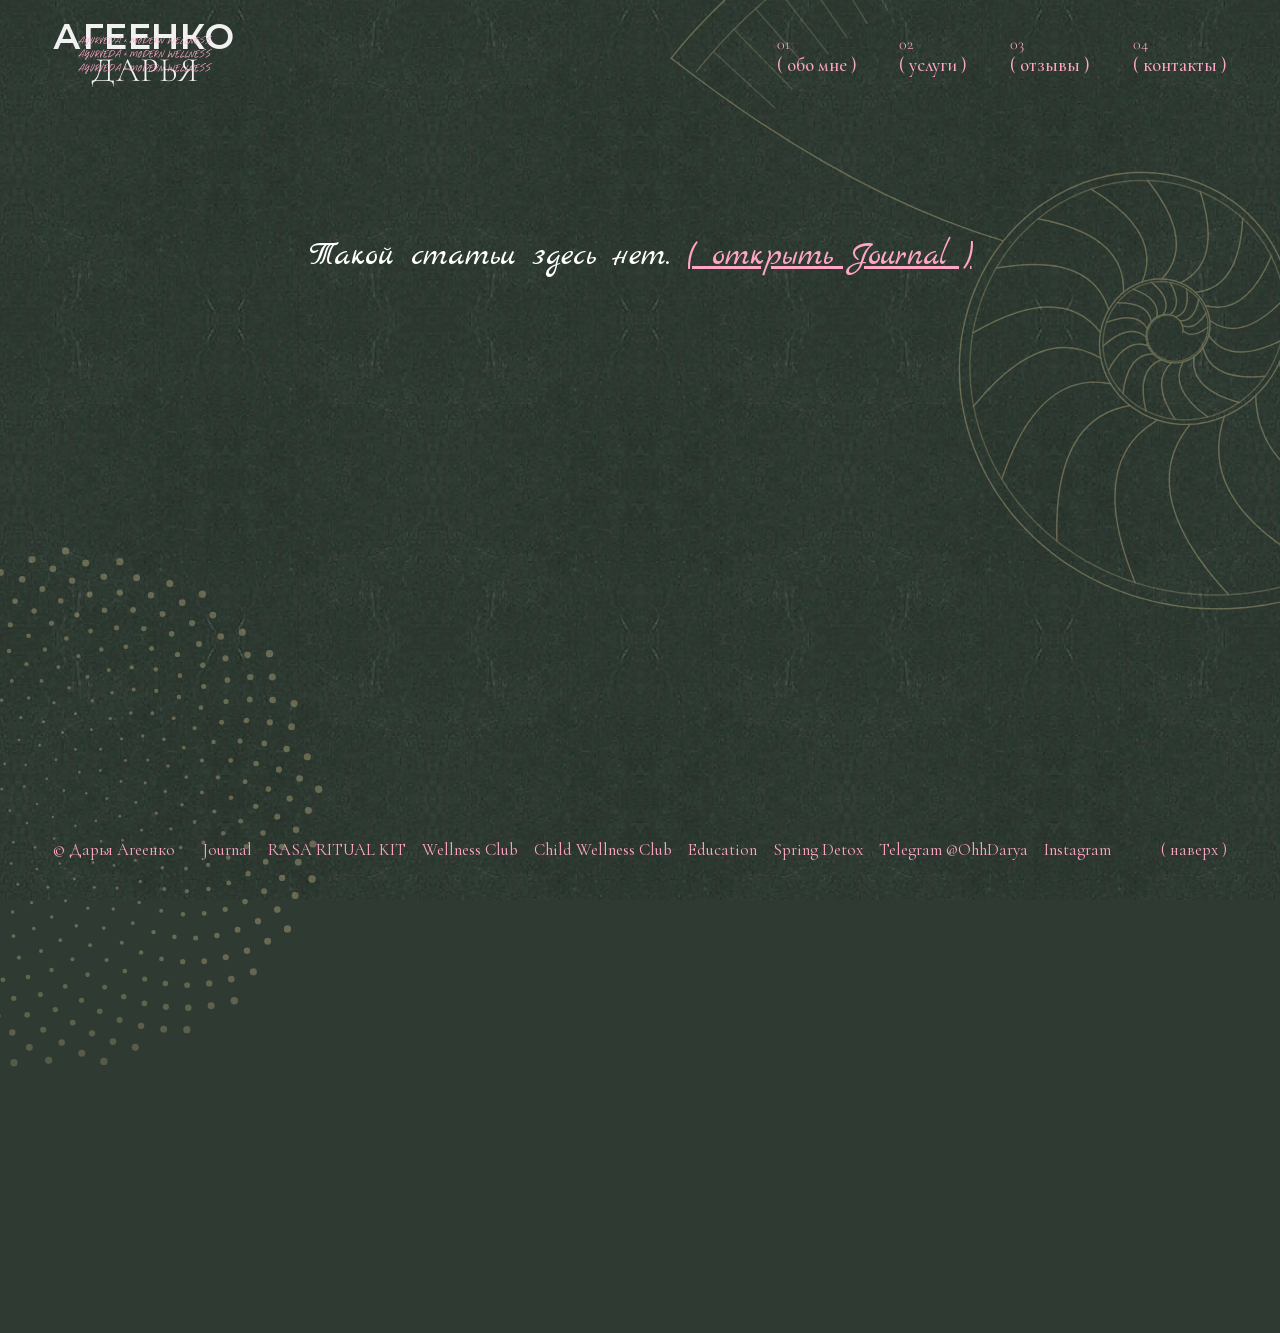
==== commit 2fe31faa: "Клубы, Education, Spring Detox" ====
--- a/article.html
+++ b/article.html
@@ -79,6 +79,10 @@
   <nav class="foot__nav" aria-label="Разделы сайта">
     <a href="journal.html">Journal</a>
     <a href="box.html">RASA RITUAL KIT</a>
+    <a href="club.html">Wellness Club</a>
+    <a href="kids-club.html">Child Wellness Club</a>
+    <a href="education.html">Education</a>
+    <a href="detox.html">Spring Detox</a>
     <a href="https://t.me/OhhDarya" target="_blank" rel="noopener" aria-label="Telegram Дарьи: @OhhDarya" data-c-href="tg" data-c-aria="Telegram Дарьи: @{tg}" data-c-text="Telegram @{tg}">Telegram @OhhDarya</a>
     <a href="https://www.instagram.com/wellness_daria/" target="_blank" rel="noopener" data-c-href="ig">Instagram</a>
   </nav>
--- a/css/extra.css
+++ b/css/extra.css
@@ -395,3 +395,11 @@
 .ar-end .tlink{font-size:2.2rem}
 .ar-none{padding:8rem 2rem 6rem;font-size:2.7rem;line-height:1.2}
 }
+
+/* подвал: с 25.11 в нём пять разделов (Journal, набор, два клуба, Education) */
+@media (min-width:700px){
+.foot__nav{gap:0 2.4rem;margin-left:3.4rem}
+.foot>p,.foot>a{white-space:nowrap}
+.tfoot{font-size:1.9rem}
+.tfoot .foot__nav{gap:0 1.8rem;margin-left:3rem}
+}
